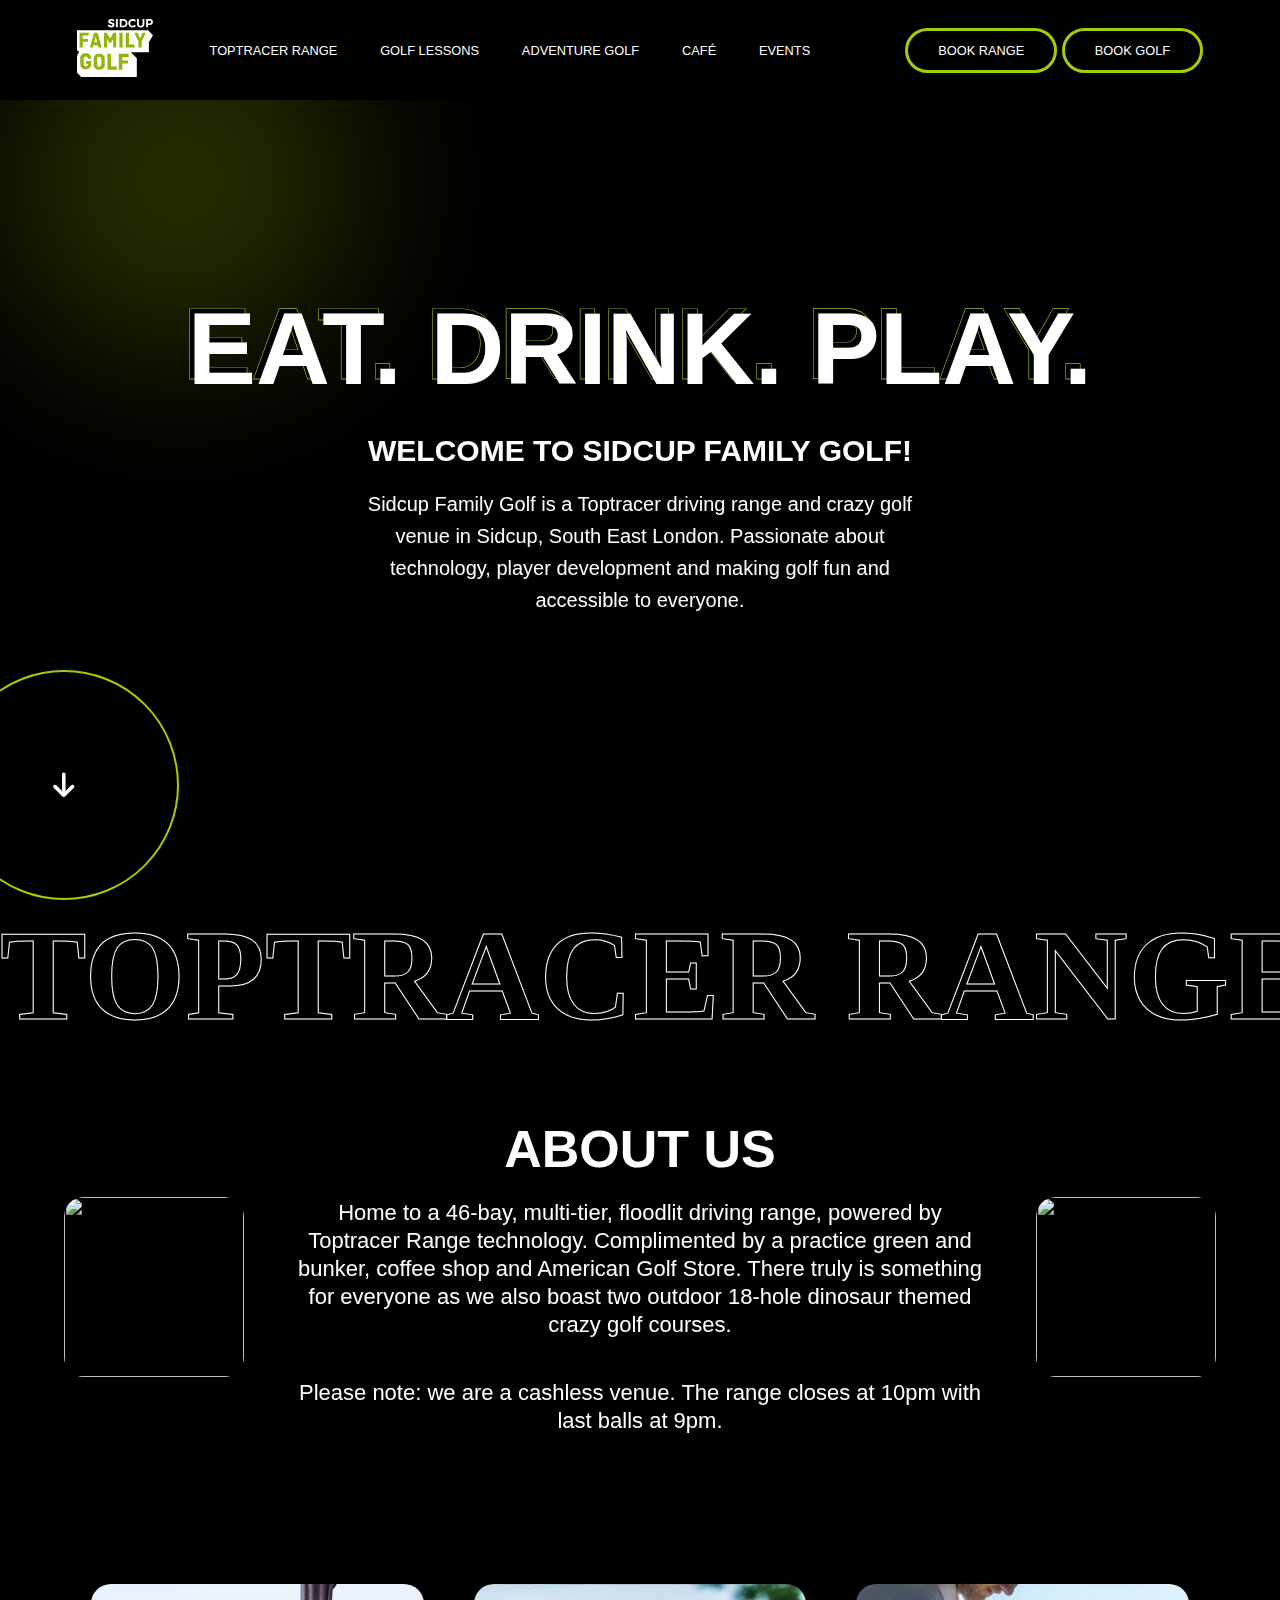
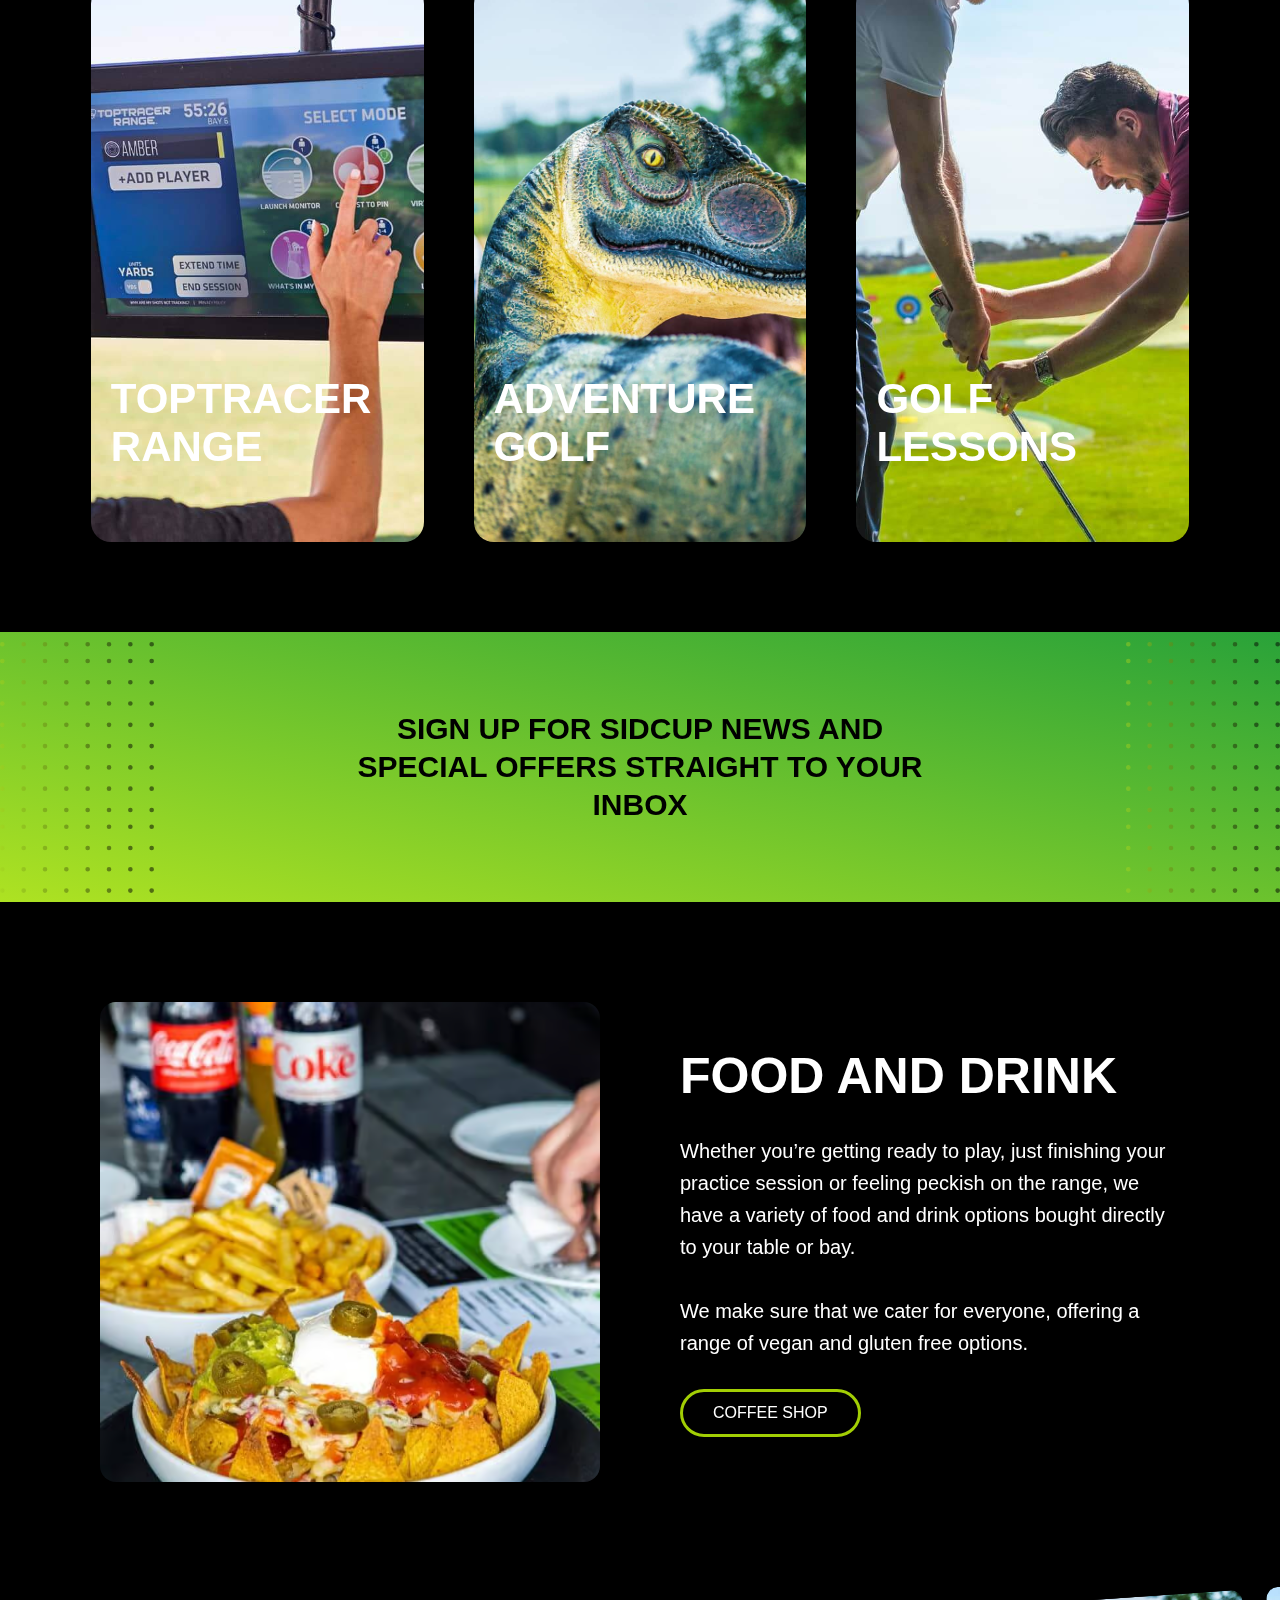
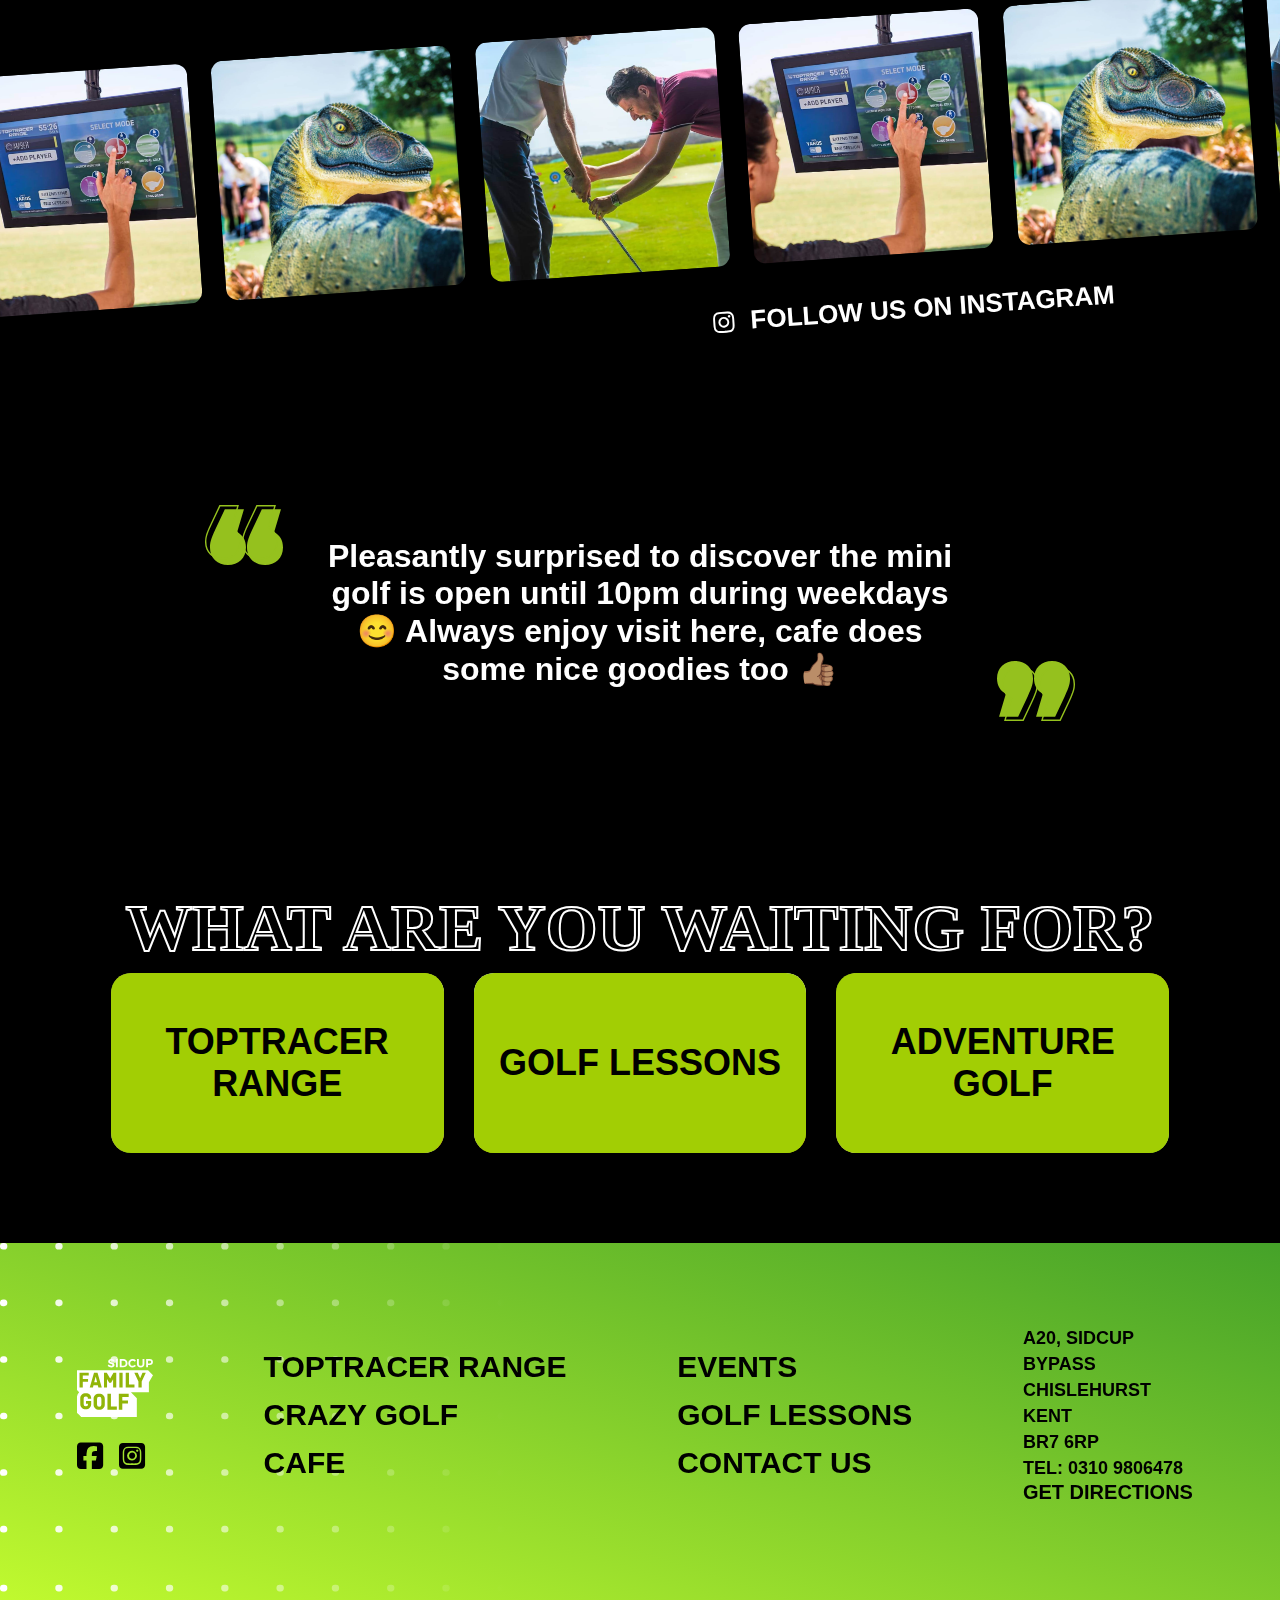
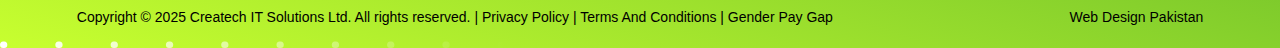
==== index.html @ 637831a2 "index name change" ====
<!DOCTYPE html>
<html lang="en">
<head>
    <meta charset="UTF-8">
    <meta name="viewport" content="width=device-width, initial-scale=1.0">
    <title>Sidcup Family Golf</title>
    <link rel="stylesheet" href="SidcupFamilyGolf.css">
    <link rel="stylesheet" href="https://cdnjs.cloudflare.com/ajax/libs/font-awesome/6.7.2/css/all.min.css" integrity="sha512-Evv84Mr4kqVGRNSgIGL/F/aIDqQb7xQ2vcrdIwxfjThSH8CSR7PBEakCr51Ck+w+/U6swU2Im1vVX0SVk9ABhg==" crossorigin="anonymous" referrerpolicy="no-referrer" />
    <link rel="stylesheet" href="media.css">
</head>
<body>
    <div id="nav">
        <a href="">
            <img src="./Images/logo-white.svg" alt="logo-white">
        </a>
        <div class="nav-links">
            <a href="">toptracer Range</a>
            <a href="">Golf Lessons</a>
            <a href="">Adventure Golf</a>
            <a href="">café</a>
            <a href="">Events</a>
        </div>
        <div class="nav-buttons">
            <button>Book Range</button>
            <button>Book Golf</button>
        </div>
    </div>
    <div id="cursor"></div>
    <div id="cursor-blur"></div>
    <video autoplay muted loop src="./Images/SFG-Website-Header-Video-0823.mp4"></video>
    <div id="main">
        <div id="page1" class="container--width">
            <h1>Eat. Drink. Play.</h1>
            <h2>Welcome to Sidcup Family Golf!</h2>
            <p>Sidcup Family Golf is a Toptracer driving range and crazy golf venue in Sidcup, South East London. Passionate about technology, player development and making golf fun and accessible to everyone.</p>
            <div class="downward-arrow">
                <i class="fa-solid fa-arrow-down"></i>
            </div>
        </div>
        <div id="page2">
            <div id="scroller">
                <div id="scroller-in">
                    <h4>toptracer range</h4>
                    <h4>golf Lessons</h4>
                    <h4>Adventure club</h4>
                    <h4>cafe</h4>
                    <h4>Events</h4>
                </div>
                <div id="scroller-in">
                    <h4>toptracer range</h4>
                    <h4>golf Lessons</h4>
                    <h4>Adventure club</h4>
                    <h4>cafe</h4>
                    <h4>Events</h4>
                </div>
            </div>
            <div id="about-us">
                <img src="https://eiwgew27fhz.exactdn.com/wp-content/uploads/2023/02/home-about-1-300x200.jpg?strip=all&lossy=1&sharp=1&ssl=1" alt="">
                <div id="about-us-in">
                    <h3>About Us</h3>
                    <p>Home to a 46-bay, multi-tier, floodlit driving range, powered by Toptracer Range technology. Complimented by a practice green and bunker, coffee shop and American Golf Store. There truly is something for everyone as we also boast two outdoor 18-hole dinosaur themed crazy golf courses.
                </p>
                <div id="note">
                    <p>Please note: we are a cashless venue. The range closes at 10pm with last balls at 9pm.</p>
                </div>
                    </div>
                        <img src="https://eiwgew27fhz.exactdn.com/wp-content/uploads/2023/02/home-about-2-300x200.jpg?strip=all&lossy=1&sharp=1&ssl=1" alt="">
            </div>
            <div id="cards-container">
                <div id="cards" class="card1">
                    <h3 class="cards-h3">toptracer range</h3>
                    <div class="overlay">
                        <a href="">
                            <i class="fa-solid fa-arrow-right"></i>
                        </a>
                        <h3>toptracer Range</h3>
                        <p>Our range delivers the same ball-tracking technology that traces the shots of the game's best playes on TV.</p>
                        <p>Toptracer Range technology offers a fun, engaging, tech-driven experience that appeals to seasoned players, range rival, freinds, family members, and even first-time flogers.</p>
                    </div>
                </div>
                <div id="cards" class="card2">
                    <h5 class="cards-h5">mr mullingan's</h5>
                    <h3 class="cards-h3">Adventure Golf</h3>
                    <div class="overlay">
                        <a href="">
                            <i class="fa-solid fa-arrow-right"></i>
                        </a>
                        <h3>Adventure Golf</h3>
                        <p>Adventure awaits you!</p>
                        <p>Become a Jurassic explorer as you delve into the land of the dinosaurs! Putt your way through prehistoric landscape, cascading waterfalls and meet some dinosaur friends along the way.</p>
                    </div>
                </div>
                <div id="cards" class="card3">
                    <h3 class="cards-h3">Golf Lessons</h3>
                    <div class="overlay">
                        <a href="">
                            <i class="fa-solid fa-arrow-right"></i>
                        </a>
                        <h3>Golf Lessons</h3>
                        <p>Passionate about player development, whether you are new to the game or an aspiring pro, we offer both group and individual lessons tailored to you with the sole focus of helping you reach your goals.</p>
                    </div>
                </div>
            </div>
            <div id="green-div">
                <img src="./Images/dots-side.svg" alt="">
                <h3>sign up for sidcup news and special offers straight to your inbox</h3>
                <img src="./Images/dots-side.svg" alt="">
            </div>
        </div>
        <div id="page3">
            <div id="food-and-drink">
                <img src="./Images/Food and Drink.avif" alt="">
                <div id="right">
                    <h1>food and Drink</h1>
                    <p>Whether you’re getting ready to play, just finishing your practice session or feeling peckish on the range, we have a variety of food and drink options bought directly to your table or bay.
                        <br>
                        <br>
                    We make sure that we cater for everyone, offering a range of vegan and gluten free options.</p>
                    <button>coffee shop</button>
                    </div>
            </div>
            <div id="instagram-links">
                    <div id="instagram-scroller">
                        <a href="https://www.instagram.com" target="_blank">
                            <img src="./Images/card 1.jpg" alt="">
                            <img src="./Images/card 2.jpg" alt="">
                            <img src="./Images/card 3.jpg" alt="">
                            <img src="./Images/card 1.jpg" alt="">
                            <img src="./Images/card 2.jpg" alt="">
                            <img src="./Images/card 3.jpg" alt="">
                            <img src="./Images/card 1.jpg" alt="">
                        </a>
                    </div>
                    <div id="instagram-scroller">
                        <a href="https://www.instagram.com" target="_blank">
                            <img src="https://eiwgew27fhz.exactdn.com/wp-content/uploads/sb-instagram-feed-images/442560574_959754042122832_495329382656501152_nlow.jpg?strip=all&lossy=1&sharp=1&w=1920&ssl=1" alt="">
                            <img src="./Images/card 2.jpg" alt="">
                            <img src="./Images/card 3.jpg" alt="">
                            <img src="./Images/card 1.jpg" alt="">
                            <img src="./Images/card 2.jpg" alt="">
                            <img src="./Images/card 3.jpg" alt="">
                            <img src="./Images/card 1.jpg" alt="">
                        </a>
                    </div>
                <a id="instagram-icon" href="https://www.instagram.com" target="_blank">
                    <i class="fa-brands fa-instagram"></i>
                    <p>follow us on instagram</p>
                </a>
            </div>
            <div id="testimonials">
                <img id="colon1" src="./Images/quote-left.svg" alt="">
                <p>Pleasantly surprised to discover the mini golf is open until 10pm during weekdays 😊 Always enjoy visit here, cafe does some nice goodies too 👍🏽</p>
                <img id="colon2" src="./Images/quote-right.svg" alt="">
            </div>
        </div>
        <div id="page4">
            <h1>What are you waiting for?</h1>
                <div class="elem">
                    <h2>toptracer Range</h2>
                    <img src="./Images/Page 4 Img 1.avif" alt="">
                </div>
                
                <div class="elem">
                    <h2>Golf Lessons</h2>
                    <img src="./Images/card 3.jpg" alt="">
                </div>

                
                <div class="elem">
                    <h2>Adventure Golf</h2>
                    <img src="./Images/Page 4 Img 3.avif" alt="">
                </div>
        </div>
        <footer>
            <div id="page5">
                <img class="footer-image-dots" src="./Images/footer-image.svg" alt="dots-side">
                <div class="main-content">
                    <div class="left-side">
                        <a href="SidcupFamilyGolf.html">
                            <img src="./Images/logo-white.svg" alt="Logo">
                    </a>
                    <div class="left-side-icons">
                        <a href="https://www.facebook.com" target="_blank">
                            <i class="fa-brands fa-square-facebook"></i>
                        </a>
                        <a href="https://www.instagram.com" target="_blank">
                            <i class="fa-brands fa-square-instagram"></i>
                        </a>
                    </div>
                </div>
                <div class="middle">
                    <a href="">toptracer range</a>
                    <a href="">crazy golf</a>
                    <a href="">cafe</a>
                </div>
                <div class="middle">
                    <a href="">Events</a>
                    <a href="">golf lessons</a>
                    <a href="">contact us</a>
                </div>
                <div class="right-side">
                    <p>A20, Sidcup Bypass <br>
                        Chislehurst <br>
                        Kent <br>
                        BR7 6RP <br>
                        
                        Tel: <span>0310 9806478</span></p>
                        <a href="https://goo.gl/maps/vp1uc8UaWRfrbrca9">Get Directions</a>
                    </div>
                </div>
                <div class="copyright-section">
                    <p>Copyright © 2025 Createch IT Solutions Ltd. All rights reserved. |
                        <a href="">Privacy Policy</a> | 
                        <a href="">Terms And Conditions</a> |
                        <a href="">Gender Pay Gap</a>
                        </p>
                        <a href="">Web Design Pakistan</a>
                </div>
            </div>
        </footer>
    </div>


    <script src="https://cdnjs.cloudflare.com/ajax/libs/gsap/3.12.5/gsap.min.js" integrity="sha512-7eHRwcbYkK4d9g/6tD/mhkf++eoTHwpNM9woBxtPUBWm67zeAfFC+HrdoE2GanKeocly/VxeLvIqwvCdk7qScg==" crossorigin="anonymous" referrerpolicy="no-referrer"></script>
    <script src="https://cdnjs.cloudflare.com/ajax/libs/gsap/3.12.5/ScrollTrigger.min.js" integrity="sha512-onMTRKJBKz8M1TnqqDuGBlowlH0ohFzMXYRNebz+yOcc5TQr/zAKsthzhuv0hiyUKEiQEQXEynnXCvNTOk50dg==" crossorigin="anonymous" referrerpolicy="no-referrer"></script>
    <script src="script.js"></script>
</body>
</html>
---- SidcupFamilyGolf.css ----
* {
    margin: 0;
    padding: 0;
    box-sizing: border-box;
    font-family: "Montserrat", sans-serif;
    color: white;
}
*::selection{
    background-color: white;
    color: #a2ce04;
}
body::-webkit-scrollbar{
    display: block;
    width: 10px;
    background-color: black;
    color: white;
}
body::-webkit-scrollbar-thumb{
    background-color: #a2ce04;
    border-radius: 50px;
}
html,
body {
    height: 100%;
    width: 100%;
}

#cursor {
    height: 24px;
    width: 24px;
    background-color: #a2ce04;
    border-radius: 50%;
    position: fixed;
    z-index: 10;
    pointer-events: none;
    transition: transform 0.3s ease, background-color 0.3s ease, border 0.3s ease;
    will-change: transform;
}

#cursor-blur {
    height: 360px;
    width: 360px;
    background-color: #95be003d;
    border-radius: 50%;
    position: fixed;
    z-index: 1;
    filter: blur(80px);
}

#nav {
    height: auto;
    min-height: 100px;
    width: 100%;
    display: flex;
    align-items: center;
    padding: 2vw 6%;
    justify-content: space-between;
    position: fixed;
    z-index: 11;
}
#nav img {
    height: 4.5vw;
}
.nav-links a {
    gap: 20px;
    text-decoration: none;
    font-weight: 500;
    text-transform: uppercase;
    font-size: 1vw;
    padding-right: 3vw;
}
.nav-buttons button {
    padding: 12px 30px;
    background-color: black;
    text-transform: uppercase;
    color: white;
    border-radius: 50px;
    border: 3px solid #a2ce04;
    font-size: 1vw;
    font-weight: 500;
    cursor: pointer;
    position: relative;
    overflow: hidden;
    z-index: 1;
}
.nav-buttons button::after{
    content: "";
    z-index: -1;
    width: 100%;
    height: 100%;
    bottom: -110%;
    border-radius: 100%;
    display: flex;
    align-items: center;
    justify-content: center;
    left: 0;
    background-color: #a2ce04;
    position: absolute;
    transition: all ease 0.6s;
}
.nav-buttons button:hover::after{
    bottom: 0;
    border-radius: 0;
    background-color: #a2ce04;
}
.nav-buttons button:hover{
    color: black;
}
.nav-buttons button::before{
    content: "";
    z-index: -2;
    width: 100%;
    height: 100%;
    bottom: -110%;
    border-radius: 100%;
    display: flex;
    align-items: center;
    justify-content: center;
    left: 0;
    background-color: #239700;
    position: absolute;
    transition: all ease 0.3s;
}
.nav-buttons button:hover::before{
    bottom: 0;
    border-radius: 0;
    background-color: #239700;
}
.nav-buttons button:hover{
    color: black;
}
video {
    height: 100%;
    width: 100%;
    object-fit: cover;
    position: fixed;
    z-index: -1;
}

#main {
    background-color: rgba(0, 0, 0, 0.66);
    position: relative;
    overflow: hidden;
}

#page1 {
    height: 100vh;
    width: 100%;
    display: flex;
    align-items: center;
    justify-content: center;
    flex-direction: column;
    text-align: center;
    z-index: 2;
    position: relative;
}
#page1 .downward-arrow{
    width: 230px;
    height: 230px;
    border: 2px solid #a2ce04;
    border-radius: 50%;
    color: red;
    position: absolute;
    left: -4%;
    bottom: 0;
    display: flex;
    align-items: center;
    justify-content: center;
    transition: all ease 0.5s;
    cursor: pointer;
}
#page1 .downward-arrow i{
    font-size: 28px;
}
#page1 .downward-arrow:hover{
    background-color: #a2ce04;
    transform: scale(0.3);
}
#page1 h1 {
    font-size: 8vw;
    /* width: 100%; */
    text-transform: uppercase;
    font-weight: 900;
    line-height: 130px;
    position: relative;
    z-index: 2;
}

#page1 h1::before {
    content: "Eat. Drink. Play.";
    position: absolute;
    color: black;
    top: -5px;
    left: -5px;
    z-index: -1;
    -webkit-text-stroke: .4px #c8ff2f;
}

#page1 h2 {
    font-size: 30px;
    padding: 20px 0px;
    text-transform: uppercase;
    font-weight: 800;
    z-index: 2;
}

#page1 p {
    font-size: 20px;
    width: 45%;
    z-index: 2;
    line-height: 32px;
}

#page2 {
    min-height: 100vh;
    width: 100%;
    position: relative;
    z-index: 2;
}

#page2 #scroller {
    /* background-color: red; */
    white-space: nowrap;
    overflow-x: auto;
    overflow-y: hidden;
    position: relative;
    z-index: 10;
}

#scroller::-webkit-scrollbar {
    display: none;
}

#scroller-in {
    display: inline-block;
    white-space: nowrap;
    animation-name: scroll;
    animation-duration: 30s;
    animation-timing-function: linear;
    animation-iteration-count: infinite;
}

#scroller h4 {
    display: inline-block;
    font-family: poppins;
    font-size: 130px;
    text-transform: uppercase;
    color: black;
    font-weight: 900;
    -webkit-text-stroke: 1px #ffffff;
    margin-right: 28px;
    transition: all ease 0.6s;
}

#scroller h4:hover {
    color: #a2ce04;
    -webkit-text-stroke: 1px #a2ce04;

}

@keyframes scroll {
    from {
        transform: translateX(0);
    }

    to {
        transform: translateX(-100%);
    }
}

#about-us {
    height: 46vh;
    margin-top: 30px;
    width: 100%;
    /* background-color: rgb(131, 0, 0); */
    display: flex;
    align-items: center;
    justify-content: space-around;
    padding: 0 40px;
}

#about-us img {
    width: 180px;
    height: 180px;
    object-fit: cover;
    border-radius: 20px;
}

#about-us-in {
    text-align: center;
    width: 58%;
}

#about-us-in h3 {
    text-transform: uppercase;
    font-size: 52px;
    font-weight: 900;
}

#about-us-in p {
    font-size: 22px;
    line-height: 28px;
    padding: 20px 0;
}

#cards-container {
    height: 82vh;
    width: 100%;
    /* background-color: red; */
    display: flex;
    align-items: center;
    justify-content: center;
    padding: 20px 0;
    gap: 50px;
    cursor: pointer;
}

#cards-container #cards {
    z-index: 10;
    height: 80%;
    width: 26%;
    /* background-color: blue; */
    border-radius: 20px;
    object-fit: cover;
    background-size: cover;
    background-position: center;
    overflow: hidden;
    position: relative;
    transition: all ease 0.4s;
}

#cards h3 {
    font-size: 30px;
    font-weight: 900;
}

.card1 {
    background-image: url(./Images/card\ 1.jpg);
}

.card2 {
    background-image: url(./Images/card\ 2.jpg);
}

.card3 {
    background-image: url(./Images/card\ 3.jpg);
}

.overlay {
    background-color: #a2ce04;
    height: 100%;
    width: 100%;
    padding: 150px 36px 0;
    opacity: 0;
    transition: all ease 0.5s;
    z-index: 12;
}
.overlay a{
    text-decoration: none;
    width: 140px;
    height: 140px;
    position: absolute;
    top: -5%;
    right: -5%;
    display: flex;
    align-items: center;
    justify-content: center;
    background-color: #aee222;
    border-radius: 50%;
    border: 2px solid black;
    transition: all ease 0.4s;
}
.overlay i{
    font-size: 40px;
    color: black;
    transition: all ease 0.4s;
}
.overlay a:hover{
    background-color: white;
}
.overlay a:hover i{
    color: #aee222;
}
.overlay h3 {
    color: black;
    text-transform: uppercase;
    padding-bottom: 20px;
    font-size: 42px !important;
}

.overlay p {
    color: black;
    font-size: 18px;
    padding-bottom: 20px;
    line-height: 28px;
}

#cards:hover .overlay {
    opacity: 1;
}

.cards-h3 {
    position: absolute;
    left: 20px;
    top: 70%;
    text-transform: uppercase;
    font-size: 42px !important;
}

.cards-h5 {
    position: absolute;
    text-transform: uppercase;
    top: 64%;
    font-size: 24px;
    font-weight: 900;
    left: 20px;
}

#cards:hover .cards-h3,
.cards-h5 {
    opacity: 0;
}

#cards:hover {
    transform: rotate3d(-1, 1, 0, 20deg);
}

#green-div {
    height: 30vh;
    display: flex;
    align-items: center;
    justify-content: space-between;
    background: linear-gradient(to left bottom, #29a239, #aee222);
}

#green-div h3 {
    text-align: center;
    width: 45%;
    text-transform: uppercase;
    font-size: 30px;
    line-height: 38px;
    font-weight: 800;
    color: black;
}

#green-div img {
    height: 100%;
    object-fit: cover;
    width: 12%;
    opacity: 50%;
}

#page3 {
    min-height: 100vh;
    width: 100%;
    /* background-color: black; */
    position: relative;
    z-index: 2;
}

#food-and-drink {
    padding: 100px;
    width: 100%;
    display: flex;
    align-items: center;
    gap: 80px;
}

#food-and-drink img {
    height: 480px;
    width: 50%;
    object-fit: cover;
    border-radius: 16px;
}

#food-and-drink #right {
    width: 50%;
}

#right h1 {
    text-transform: uppercase;
    font-size: 50px;
    font-weight: 900;
}

#right p {
    font-size: 20px;
    line-height: 32px;
    margin: 30px 0;
}

#right button {
    padding: 12px 30px;
    background-color: black;
    text-transform: uppercase;
    color: white;
    border-radius: 50px;
    border: 3px solid #a2ce04;
    font-size: 16px;
    font-weight: 500;
    cursor: pointer;
    position: relative;
    overflow: hidden;
    z-index: 1;
}
#right button::after{
    content: "";
    z-index: -1;
    width: 100%;
    height: 100%;
    bottom: -110%;
    border-radius: 100%;
    display: flex;
    align-items: center;
    justify-content: center;
    left: 0;
    background-color: #a2ce04;
    position: absolute;
    transition: all ease 0.6s;
}
#right button:hover::after{
    bottom: 0;
    border-radius: 0;
    background-color: #a2ce04;
}
#right button:hover{
    color: black;
}
#right button::before{
    content: "";
    z-index: -2;
    width: 100%;
    height: 100%;
    bottom: -110%;
    border-radius: 100%;
    display: flex;
    align-items: center;
    justify-content: center;
    left: 0;
    background-color: #239700;
    position: absolute;
    transition: all ease 0.3s;
}
#right button:hover::before{
    bottom: 0;
    border-radius: 0;
    background-color: #239700;
}
#right button:hover{
    color: black;
}

#instagram-links {
    /* background-color: red; */
    white-space: nowrap;
    overflow-x: auto;
    overflow-y: hidden;
    position: relative;
    z-index: 10;
    rotate: -4deg;
    width: 110%;
    overflow: hidden;
    left: -5%;
    margin-top: 50px;
}

#instagram-scroller {
    display: inline-block;
    white-space: nowrap;
    animation-name: scroll;
    animation-duration: 30s;
    animation-timing-function: linear;
    animation-iteration-count: infinite;
}

#instagram-scroller img {
    margin-left: 20px;
    height: 240px;
    width: 240px;
    object-fit: cover;
    border-radius: 12px;
    overflow: hidden;
}

@keyframes scroll {
    from {
        transform: translateX(0);
    }

    to {
        transform: translateX(-100%);
    }
}

#instagram-scroller a {
    text-decoration: none;
}

#instagram-icon {
    display: flex;
    align-items: center;
    margin: 4vh 0 0 60vw;
    cursor: pointer;
    z-index: 100;
    text-decoration: none;
}

#instagram-icon i {
    font-size: 24px;
    text-transform: uppercase;
}

#instagram-icon p {
    padding-left: 16px;
    text-transform: uppercase;
    font-size: 26px;
    font-weight: 900;
}

#testimonials {
    height: 60vh;
    width: 100%;
    display: flex;
    align-items: center;
    justify-content: center;
    position: relative;
}

#testimonials p {
    font-size: 32px;
    font-weight: 800;
    text-align: center;
    width: 50%;
}

#testimonials img {
    position: absolute;
    height: 60px;
}

#page3 #colon1 {
    left: 16%;
    top: 30%;
}

#page3 #colon2 {
    right: 16%;
    bottom: 30%;
}

#page4{
    height: 40vh;
    width: 100%;
    /* background-color: red; */
    display: flex;
    align-items: center;
    justify-content: center;
    gap: 30px;
    position: relative;
    z-index: 2;
}
#page4 .elem{
    height: 50%;
    width: 26%;
    overflow: hidden;
    border-radius: 20px;
    position: relative;
}
.elem h2{
    width: 100%;
    height: 100%;
    background-color: #a2ce04;
    display: flex;
    align-items: center;
    text-align: center;
    justify-content: center;
    text-transform: uppercase;
    font-size: 36px;
    position: absolute;
    font-weight: 900;
    color: black;
    transition: all ease 0.4s;
    z-index: 10;
}
.elem img{
    width: 100%;
    height: 100%;
    object-fit: cover;
    transition: all ease 0.4s;
    scale: 1.1;
}
.elem:hover h2{
    color: white;
    background-color: transparent;
}
.elem:hover img{
    scale: 1;
}
#page4 h1{
    position: absolute;
    font-size: 5.2vw;
    top: 2%;
    font-weight: 900;
    text-transform: uppercase;
    color: transparent;
    font-family: poppins;
    text-align: center;
    -webkit-text-stroke: 2px #ffffff;
}
#page5{
    height: 45vh;
    background: linear-gradient(to left bottom, #45a229, #c8ff2f);
    display: flex;
    flex-direction: column;
    align-items: center;
    padding: 0 6%;
    position: relative;
}

.main-content{
    width: 100%;
    height: 100%;
    display: flex;
    align-items: center;
    justify-content: space-between;
    z-index: 1;
}
.left-side img{
    height: 4.5vw;
}
.left-side-icons{
    margin-top: 20px;
    display: flex;
    gap: 16px;
}
.left-side-icons a{
    text-decoration: none;
}
.left-side-icons i{
    transition: all ease 0.4s;
    color: black;
    font-size: 30px;
}
.left-side-icons i:hover{
    color: white;
}
.middle a{
    text-decoration: none;
    text-transform: uppercase;
    font-size: 30px;
    display: flex;
    flex-direction: column;
    width: fit-content;
    font-weight: 900;
    color: black;
    cursor: pointer;
    transition: all ease 0.4s;
    line-height: 48px;
}
.middle a:hover{
    color: white;
}
.right-side{
    width: 16%;
}
.right-side p{
    color: black;
    font-size: 18px;
    font-weight: 600;
    text-transform: uppercase;
    line-height: 26px;
}
.right-side p span{
    color: black;
    transition: all ease 0.4s;
    cursor: pointer;
}
.right-side p span:hover{
    color: white;
}
.right-side a{
    text-decoration: none;
    text-transform: uppercase;
    font-size: 20px;
    font-weight: 900;
    color: black;
    z-index: 1000;
    transition: all ease 0.4s;
}
.right-side a:hover{
    color: white;
}
.copyright-section{
    display: flex;
    justify-content: space-between;
    width: 100%;
    margin: 2% 0;
    position: relative;
    z-index: 1;
}
.copyright-section p{
    color: black;
    font-size: 14px;
    font-weight: 500;
}
.copyright-section a{
    color: black;
    text-decoration: none;
    cursor: pointer;
    transition: all ease 0.4s;
    font-size: 14px;
    font-weight: 500;
}
.copyright-section a:hover{
    color: white;
}
#page5 .footer-image-dots{
    position: absolute;
    height: 100%;
    left: 0;
}
---- media.css ----
@media (max-width: 1440px) { 
    
}
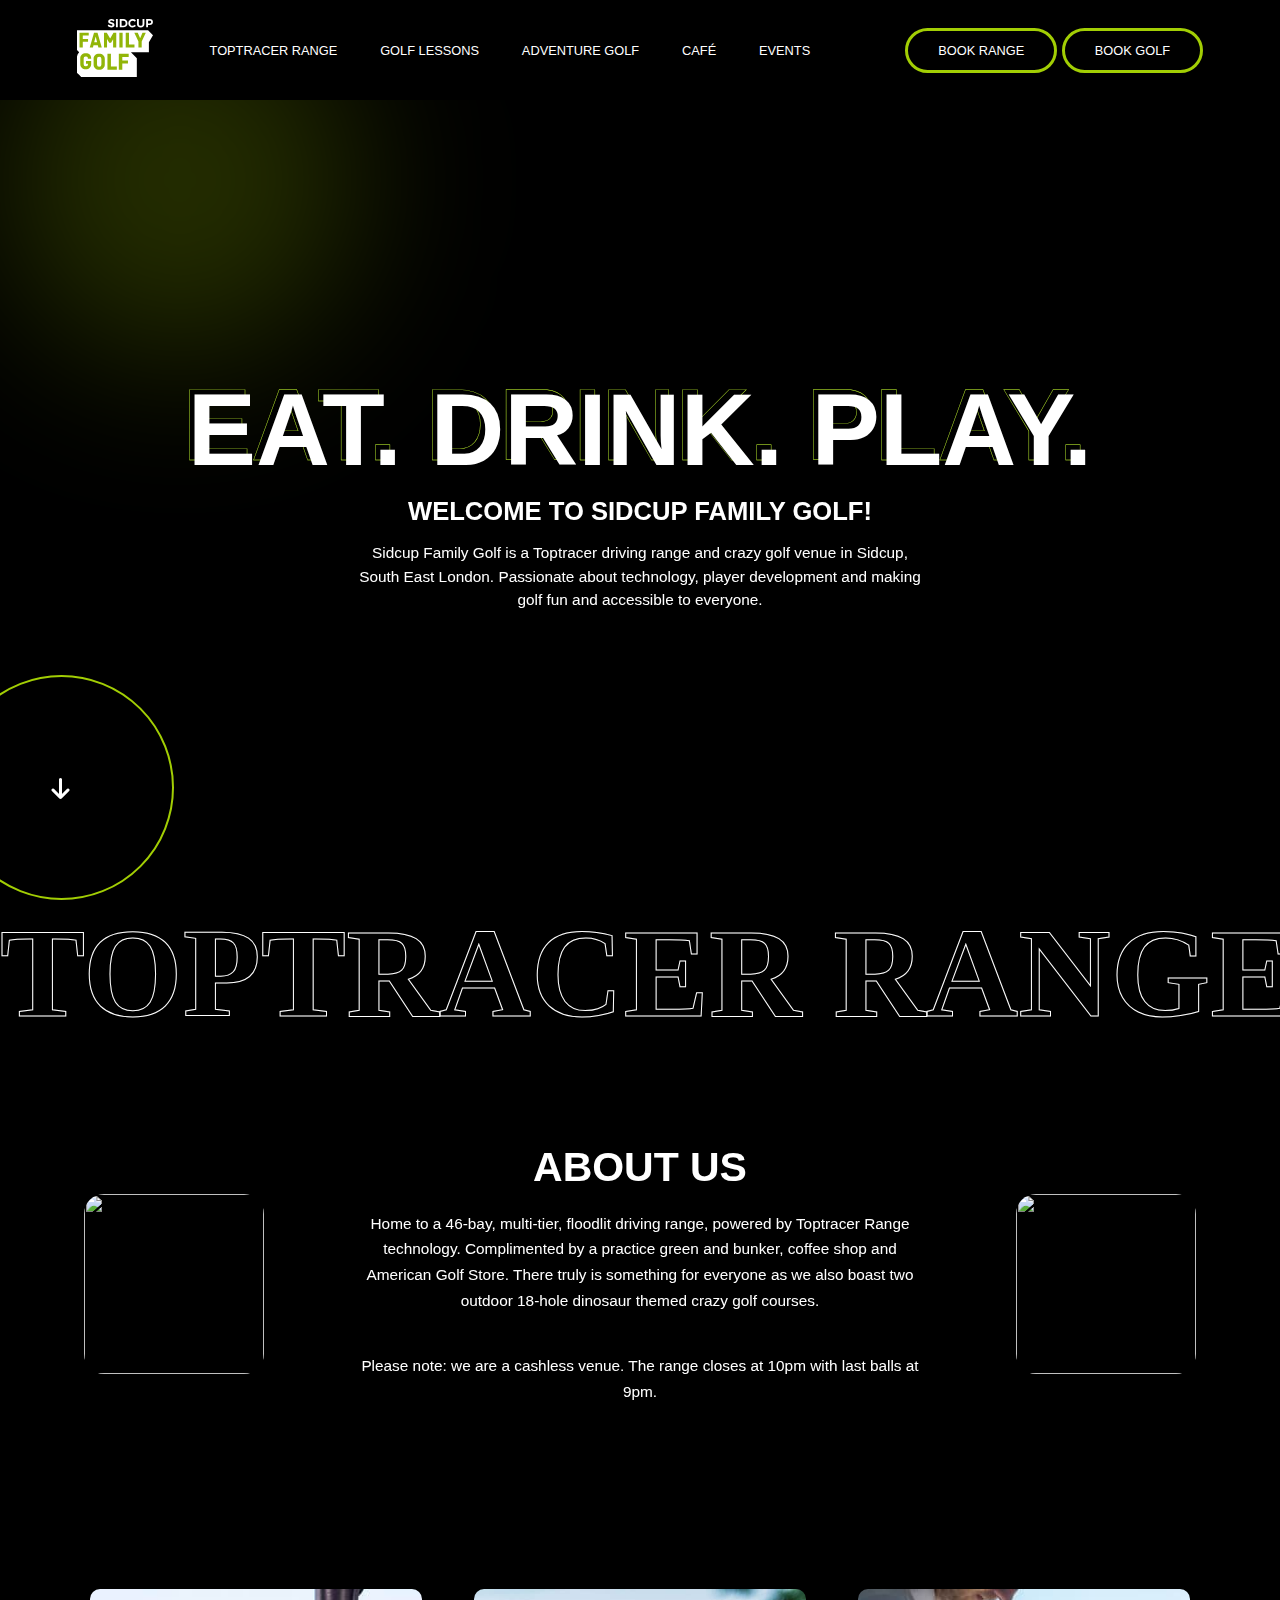
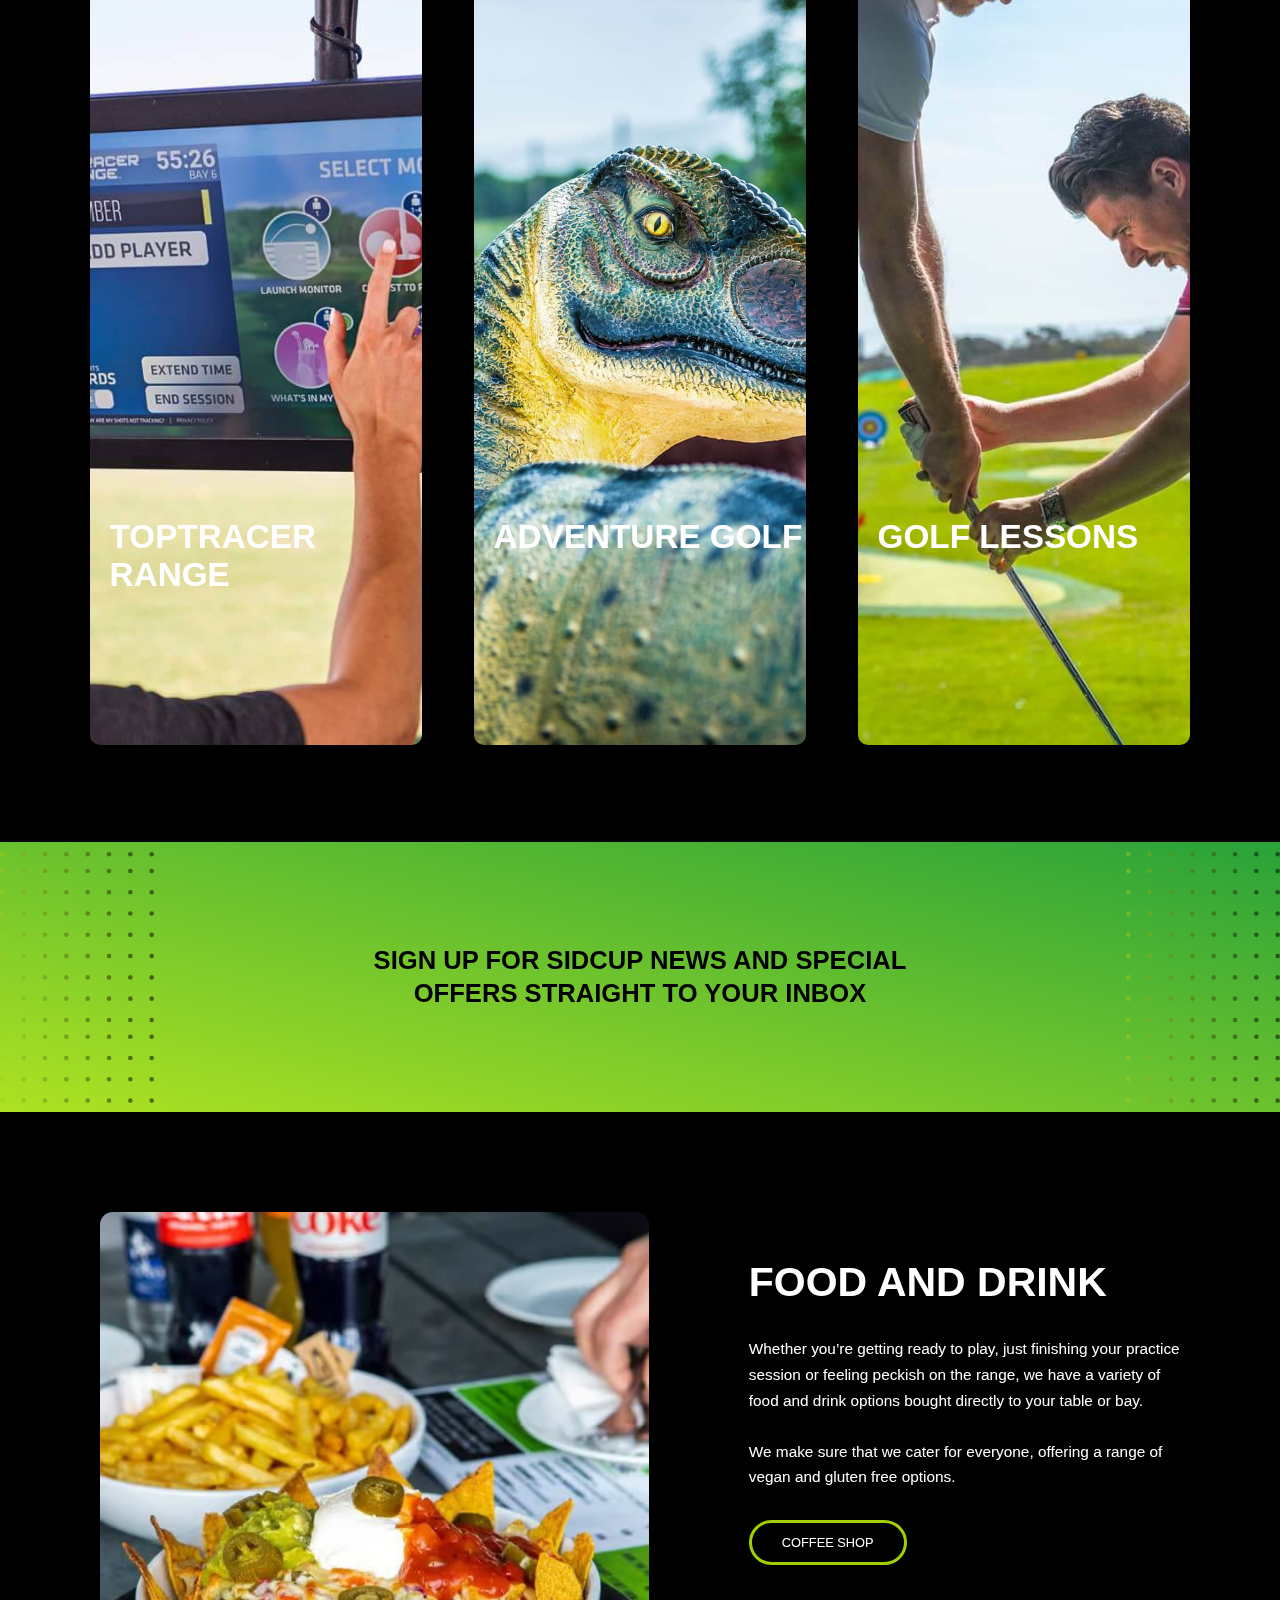
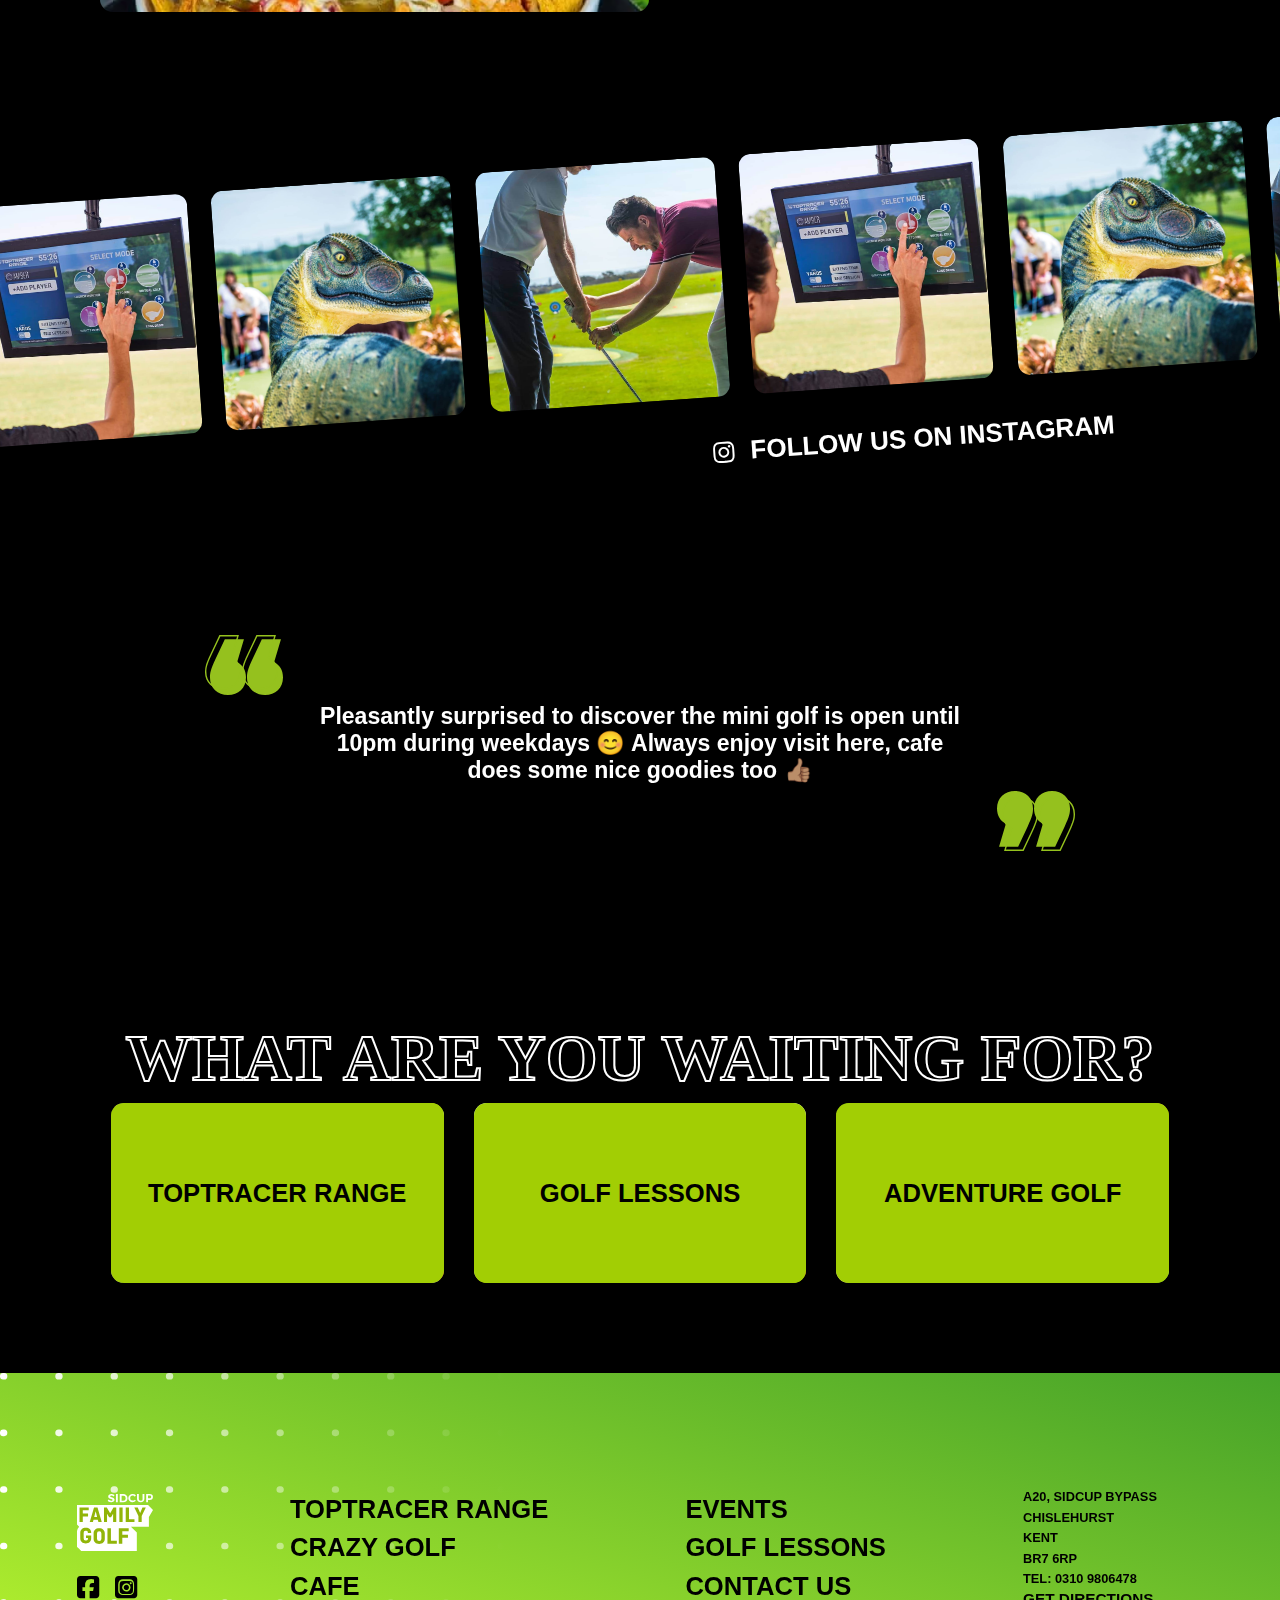
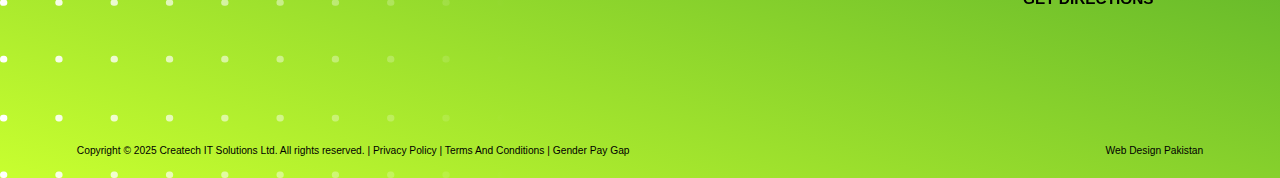
==== commit 73c647d6: "Mobile Device Done" ====
--- a/index.html
+++ b/index.html
@@ -29,7 +29,7 @@
     <div id="cursor-blur"></div>
     <video autoplay muted loop src="./Images/SFG-Website-Header-Video-0823.mp4"></video>
     <div id="main">
-        <div id="page1" class="container--width">
+        <div id="page1">
             <h1>Eat. Drink. Play.</h1>
             <h2>Welcome to Sidcup Family Golf!</h2>
             <p>Sidcup Family Golf is a Toptracer driving range and crazy golf venue in Sidcup, South East London. Passionate about technology, player development and making golf fun and accessible to everyone.</p>
--- a/SidcupFamilyGolf.css
+++ b/SidcupFamilyGolf.css
@@ -49,7 +49,7 @@
 
 #nav {
     height: auto;
-    min-height: 100px;
+    min-height: 10vh;
     width: 100%;
     display: flex;
     align-items: center;
@@ -146,6 +146,7 @@
 #page1 {
     height: 100vh;
     width: 100%;
+    padding-top: 10vh;
     display: flex;
     align-items: center;
     justify-content: center;
@@ -155,11 +156,11 @@
     position: relative;
 }
 #page1 .downward-arrow{
-    width: 230px;
-    height: 230px;
+    width: 25vh;
+    height: 25vh;
     border: 2px solid #a2ce04;
     border-radius: 50%;
-    color: red;
+    /* color: red; */
     position: absolute;
     left: -4%;
     bottom: 0;
@@ -170,7 +171,7 @@
     cursor: pointer;
 }
 #page1 .downward-arrow i{
-    font-size: 28px;
+    font-size: 24px;
 }
 #page1 .downward-arrow:hover{
     background-color: #a2ce04;
@@ -178,14 +179,13 @@
 }
 #page1 h1 {
     font-size: 8vw;
+    line-height: 8vw;
     /* width: 100%; */
     text-transform: uppercase;
     font-weight: 900;
-    line-height: 130px;
     position: relative;
     z-index: 2;
 }
-
 #page1 h1::before {
     content: "Eat. Drink. Play.";
     position: absolute;
@@ -195,20 +195,18 @@
     z-index: -1;
     -webkit-text-stroke: .4px #c8ff2f;
 }
-
 #page1 h2 {
-    font-size: 30px;
-    padding: 20px 0px;
+    font-size: 2vw;
+    padding: 1.2vw 0vw;
     text-transform: uppercase;
     font-weight: 800;
     z-index: 2;
 }
-
 #page1 p {
-    font-size: 20px;
+    font-size: 1.2vw;
+    line-height: 1.8vw;
     width: 45%;
     z-index: 2;
-    line-height: 32px;
 }
 
 #page2 {
@@ -217,7 +215,6 @@
     position: relative;
     z-index: 2;
 }
-
 #page2 #scroller {
     /* background-color: red; */
     white-space: nowrap;
@@ -226,11 +223,9 @@
     position: relative;
     z-index: 10;
 }
-
 #scroller::-webkit-scrollbar {
     display: none;
 }
-
 #scroller-in {
     display: inline-block;
     white-space: nowrap;
@@ -239,11 +234,10 @@
     animation-timing-function: linear;
     animation-iteration-count: infinite;
 }
-
 #scroller h4 {
     display: inline-block;
     font-family: poppins;
-    font-size: 130px;
+    font-size: 10vw;
     text-transform: uppercase;
     color: black;
     font-weight: 900;
@@ -251,13 +245,11 @@
     margin-right: 28px;
     transition: all ease 0.6s;
 }
-
 #scroller h4:hover {
     color: #a2ce04;
     -webkit-text-stroke: 1px #a2ce04;
 
 }
-
 @keyframes scroll {
     from {
         transform: translateX(0);
@@ -267,9 +259,8 @@
         transform: translateX(-100%);
     }
 }
-
 #about-us {
-    height: 46vh;
+    min-height: 46vh;
     margin-top: 30px;
     width: 100%;
     /* background-color: rgb(131, 0, 0); */
@@ -278,28 +269,24 @@
     justify-content: space-around;
     padding: 0 40px;
 }
-
 #about-us img {
     width: 180px;
     height: 180px;
     object-fit: cover;
     border-radius: 20px;
 }
-
 #about-us-in {
     text-align: center;
-    width: 58%;
-}
-
+    width: 54%;
+}
 #about-us-in h3 {
     text-transform: uppercase;
-    font-size: 52px;
-    font-weight: 900;
-}
-
+    font-size: 3.2vw;
+    font-weight: 900;
+}
 #about-us-in p {
-    font-size: 22px;
-    line-height: 28px;
+    font-size: 1.2vw;
+    line-height: 2vw;
     padding: 20px 0;
 }
 
@@ -310,17 +297,16 @@
     display: flex;
     align-items: center;
     justify-content: center;
-    padding: 20px 0;
-    gap: 50px;
+    padding: 30px 0;
+    gap: 4vw;
     cursor: pointer;
 }
-
 #cards-container #cards {
     z-index: 10;
-    height: 80%;
+    height: 84%;
     width: 26%;
     /* background-color: blue; */
-    border-radius: 20px;
+    border-radius: 0.8vw;
     object-fit: cover;
     background-size: cover;
     background-position: center;
@@ -328,12 +314,6 @@
     position: relative;
     transition: all ease 0.4s;
 }
-
-#cards h3 {
-    font-size: 30px;
-    font-weight: 900;
-}
-
 .card1 {
     background-image: url(./Images/card\ 1.jpg);
 }
@@ -350,15 +330,16 @@
     background-color: #a2ce04;
     height: 100%;
     width: 100%;
-    padding: 150px 36px 0;
+    padding: 8vw 2.2vw 0vw;
+    position: relative;
     opacity: 0;
     transition: all ease 0.5s;
     z-index: 12;
 }
 .overlay a{
     text-decoration: none;
-    width: 140px;
-    height: 140px;
+    width: 8vw;
+    height: 8vw;
     position: absolute;
     top: -5%;
     right: -5%;
@@ -371,7 +352,7 @@
     transition: all ease 0.4s;
 }
 .overlay i{
-    font-size: 40px;
+    font-size: 2.4vw;
     color: black;
     transition: all ease 0.4s;
 }
@@ -384,43 +365,39 @@
 .overlay h3 {
     color: black;
     text-transform: uppercase;
+    padding-bottom: 1.4vw;
+    font-size: 2.6vw;
+    font-weight: 900;
+}
+.overlay p {
+    color: black;
+    font-size: 1.1vw;
+    line-height: 1.8vw;
     padding-bottom: 20px;
-    font-size: 42px !important;
-}
-
-.overlay p {
-    color: black;
-    font-size: 18px;
-    padding-bottom: 20px;
-    line-height: 28px;
-}
-
+}
 #cards:hover .overlay {
     opacity: 1;
 }
-
 .cards-h3 {
     position: absolute;
     left: 20px;
     top: 70%;
     text-transform: uppercase;
-    font-size: 42px !important;
-}
-
+    font-size: 2.6vw;
+    font-weight: 900;
+}
 .cards-h5 {
     position: absolute;
     text-transform: uppercase;
     top: 64%;
-    font-size: 24px;
+    font-size: 2.4vw;
     font-weight: 900;
     left: 20px;
 }
-
 #cards:hover .cards-h3,
 .cards-h5 {
     opacity: 0;
 }
-
 #cards:hover {
     transform: rotate3d(-1, 1, 0, 20deg);
 }
@@ -432,17 +409,15 @@
     justify-content: space-between;
     background: linear-gradient(to left bottom, #29a239, #aee222);
 }
-
 #green-div h3 {
     text-align: center;
     width: 45%;
     text-transform: uppercase;
-    font-size: 30px;
-    line-height: 38px;
+    font-size: 2vw;
+    line-height: 2.6vw;
     font-weight: 800;
     color: black;
 }
-
 #green-div img {
     height: 100%;
     object-fit: cover;
@@ -457,38 +432,32 @@
     position: relative;
     z-index: 2;
 }
-
 #food-and-drink {
     padding: 100px;
     width: 100%;
     display: flex;
     align-items: center;
-    gap: 80px;
-}
-
+    gap: 100px;
+}
 #food-and-drink img {
     height: 480px;
-    width: 50%;
+    width: 55%;
     object-fit: cover;
-    border-radius: 16px;
-}
-
+    border-radius: 1vw;
+}
 #food-and-drink #right {
-    width: 50%;
-}
-
+    width: 45%;
+}
 #right h1 {
     text-transform: uppercase;
-    font-size: 50px;
-    font-weight: 900;
-}
-
+    font-size: 3.2vw;
+    font-weight: 900;
+}
 #right p {
-    font-size: 20px;
-    line-height: 32px;
+    font-size: 1.2vw;
+    line-height: 2vw;
     margin: 30px 0;
 }
-
 #right button {
     padding: 12px 30px;
     background-color: black;
@@ -496,7 +465,7 @@
     color: white;
     border-radius: 50px;
     border: 3px solid #a2ce04;
-    font-size: 16px;
+    font-size: 1vw;
     font-weight: 500;
     cursor: pointer;
     position: relative;
@@ -563,7 +532,6 @@
     left: -5%;
     margin-top: 50px;
 }
-
 #instagram-scroller {
     display: inline-block;
     white-space: nowrap;
@@ -572,7 +540,6 @@
     animation-timing-function: linear;
     animation-iteration-count: infinite;
 }
-
 #instagram-scroller img {
     margin-left: 20px;
     height: 240px;
@@ -581,7 +548,6 @@
     border-radius: 12px;
     overflow: hidden;
 }
-
 @keyframes scroll {
     from {
         transform: translateX(0);
@@ -591,11 +557,9 @@
         transform: translateX(-100%);
     }
 }
-
 #instagram-scroller a {
     text-decoration: none;
 }
-
 #instagram-icon {
     display: flex;
     align-items: center;
@@ -604,12 +568,10 @@
     z-index: 100;
     text-decoration: none;
 }
-
 #instagram-icon i {
     font-size: 24px;
     text-transform: uppercase;
 }
-
 #instagram-icon p {
     padding-left: 16px;
     text-transform: uppercase;
@@ -625,24 +587,20 @@
     justify-content: center;
     position: relative;
 }
-
 #testimonials p {
-    font-size: 32px;
+    font-size: 1.8vw;
     font-weight: 800;
     text-align: center;
     width: 50%;
 }
-
 #testimonials img {
     position: absolute;
     height: 60px;
 }
-
 #page3 #colon1 {
     left: 16%;
     top: 30%;
 }
-
 #page3 #colon2 {
     right: 16%;
     bottom: 30%;
@@ -663,7 +621,7 @@
     height: 50%;
     width: 26%;
     overflow: hidden;
-    border-radius: 20px;
+    border-radius: 1vw;
     position: relative;
 }
 .elem h2{
@@ -675,7 +633,7 @@
     text-align: center;
     justify-content: center;
     text-transform: uppercase;
-    font-size: 36px;
+    font-size: 2vw;
     position: absolute;
     font-weight: 900;
     color: black;
@@ -707,6 +665,7 @@
     text-align: center;
     -webkit-text-stroke: 2px #ffffff;
 }
+
 #page5{
     height: 45vh;
     background: linear-gradient(to left bottom, #45a229, #c8ff2f);
@@ -716,7 +675,6 @@
     padding: 0 6%;
     position: relative;
 }
-
 .main-content{
     width: 100%;
     height: 100%;
@@ -739,7 +697,7 @@
 .left-side-icons i{
     transition: all ease 0.4s;
     color: black;
-    font-size: 30px;
+    font-size: 2vw;
 }
 .left-side-icons i:hover{
     color: white;
@@ -747,7 +705,8 @@
 .middle a{
     text-decoration: none;
     text-transform: uppercase;
-    font-size: 30px;
+    font-size: 2vw;
+    line-height: 3vw;
     display: flex;
     flex-direction: column;
     width: fit-content;
@@ -755,7 +714,6 @@
     color: black;
     cursor: pointer;
     transition: all ease 0.4s;
-    line-height: 48px;
 }
 .middle a:hover{
     color: white;
@@ -765,10 +723,10 @@
 }
 .right-side p{
     color: black;
-    font-size: 18px;
+    font-size: 1vw;
+    line-height: 1.6vw;
     font-weight: 600;
     text-transform: uppercase;
-    line-height: 26px;
 }
 .right-side p span{
     color: black;
@@ -781,7 +739,7 @@
 .right-side a{
     text-decoration: none;
     text-transform: uppercase;
-    font-size: 20px;
+    font-size: 1.2vw;
     font-weight: 900;
     color: black;
     z-index: 1000;
@@ -800,7 +758,7 @@
 }
 .copyright-section p{
     color: black;
-    font-size: 14px;
+    font-size: 0.8vw;
     font-weight: 500;
 }
 .copyright-section a{
@@ -808,7 +766,7 @@
     text-decoration: none;
     cursor: pointer;
     transition: all ease 0.4s;
-    font-size: 14px;
+    font-size: 0.8vw;
     font-weight: 500;
 }
 .copyright-section a:hover{
--- a/media.css
+++ b/media.css
@@ -1,3 +1,258 @@
-@media (max-width: 1440px) { 
-    
+@media (max-width: 1366px) { 
+    #about-us-in {
+        text-align: center;
+        width: 48%;
+    }
+    #cards-container {
+        height: 100vh;
+        margin: 2vw 0vw;
+    }
+    #cards-container #cards {
+        height: 90%;
+        border-radius: 10px;
+    }
+    #food-and-drink img {
+        height: 400px;
+        width: 56%;
+        object-fit: cover;
+        border-radius: 1vw;
+    }
+    #food-and-drink #right {
+        width: 44%;
+    }
+}
+@media (max-width: 320px) { 
+    #cursor {
+        display: none;
+    }
+    #nav img {
+        height: 16vw;
+    }
+    .nav-links a {
+        display: none;
+    }
+    .nav-buttons button {
+        border: 2px solid #a2ce04;
+        font-size: 4vw;
+    }
+    .nav-buttons button:nth-child(2){
+        display: none;
+    }
+    #page1 h1 {
+        font-size: 18vw;
+        line-height: 18vw;
+        width: 80%;
+    }
+    #page1 h2 {
+        font-size: 6vw;
+        width: 80%;
+        padding: 3vw 0vw;
+    }
+    #page1 p {
+        font-size: 4vw;
+        line-height: 6vw;
+        width: 80%;
+    }
+    #scroller h4 {
+        font-size: 18vw;
+        margin-right: 18px;
+    }
+    #about-us {
+        display: flex;
+        flex-direction: column;
+        gap: 30px;
+        width: 100%;
+        padding: 0 10%;
+    }
+    #about-us img {
+        width: 100%;
+        border-radius: 10px;
+    }
+    #about-us-in {
+        text-align: center;
+        width: 100%;
+    }
+    #about-us-in h3 {
+        font-size: 6vw;
+    }
+    #about-us-in p {
+        font-size: 4vw;
+        line-height: 6vw;
+    }
+    #cards-container {
+        display: flex;
+        flex-direction: column;
+        gap: 30px;
+        min-height: 200vh;
+    }
+    #cards-container #cards {
+        width: 80%;
+        border-radius: 10px;
+        height: 100%;
+    }
+    .cards-h3 {
+        font-size: 8vw;
+    }
+    .overlay {
+        padding: 28vw 4vw 0vw;
+        position: relative;
+        opacity: 0;
+        transition: all ease 0.5s;
+        z-index: 12;
+    }
+    .overlay a{
+        width: 18vw;
+        height: 18vw;
+        top: -3%;
+        right: -3%;
+    }
+    .overlay i{
+        font-size: 4vw;
+    }
+    .overlay h3 {
+        color: black;
+        text-transform: uppercase;
+        padding-bottom: 4vw;
+        font-size: 6vw;
+    }
+    .overlay p {
+        font-size: 3.6vw;
+        line-height: 4.8vw;
+    }
+    #green-div h3 {
+        width: 80%;
+        font-size: 6vw;
+        line-height: 8vw;
+    }
+    #food-and-drink {
+        display: flex;
+        flex-direction: column;
+        gap: 30px;
+        padding: 40px 0;
+    }
+    #food-and-drink img {
+        height: 180px;
+        width: 80%;
+        border-radius: 10px;
+    }
+    #food-and-drink #right {
+        width: 80%;
+    }
+    #right h1 {
+        font-size: 6vw;
+    }
+    #right p {
+        font-size: 4vw;
+        line-height: 6vw;
+    }
+    #right button {
+        border: 2px solid #a2ce04;
+        font-size: 4vw;
+    }
+    #instagram-links {
+        margin-top: 20px;
+    }
+    #instagram-scroller img {
+        width: 180px;
+        border-radius: 10px;
+    }
+    #instagram-icon {
+        margin: 10px;
+    }
+    #instagram-icon i {
+        font-size: 16px;
+    }
+    #instagram-icon p {
+        font-size: 18px;
+    }
+    #testimonials p {
+        font-size: 5vw;
+        width: 80%;
+    }
+    #testimonials img {
+        height: 20px;
+    }
+    #page3 #colon1 {
+        left: 15%;
+        top: 15%;
+    }
+    #page3 #colon2 {
+        right: 15%;
+        bottom: 15%;
+    }
+    #page4{
+        min-height: 100vh;
+        margin: 30px 0;
+        display: flex;
+        flex-direction: column;
+    }
+    #page4 .elem{
+        height: 100%;
+        width: 80%;
+        border-radius: 10px;
+    }
+    .elem h2{
+        font-size: 8vw;
+    }
+    #page4 h1{
+        font-size: 5vw;
+        top: -6%;
+        -webkit-text-stroke: 0.4px #ffffff;
+    }
+    #page5{
+        min-height: 120vh;
+        padding: 10%;
+    }
+    .main-content{
+        align-items: flex-start;
+        flex-direction: column;
+    }
+    .left-side{
+        width: 100%;
+        display: flex;
+        justify-content: space-between;
+    }
+    .left-side img{
+        height: 16vw;
+    }
+    .left-side-icons{
+        margin-top: 0px;
+        display: flex;
+        flex-direction: column;
+        gap: 6px;
+    }
+    .left-side-icons i{
+        font-size: 8vw;
+    }
+    .middle a{
+        font-size: 6vw;
+        text-align: left;
+        line-height: 8vw;
+    }
+    .right-side{
+        width: 100%;
+    }
+    .right-side p{
+        font-size: 6vw;
+        line-height: 8vw;
+    }
+    .right-side a{
+        font-size: 6vw;
+    }
+    .copyright-section{
+        flex-direction: column;
+        margin: 6% 0;
+    }
+    .copyright-section p{
+        color: black;
+        font-size: 4vw;
+        font-weight: 500;
+    }
+    .copyright-section a{
+        margin-top: 6%;
+        font-size: 4vw;
+    }
+    #page5 .footer-image-dots{
+        width: 100%;
+    }
 }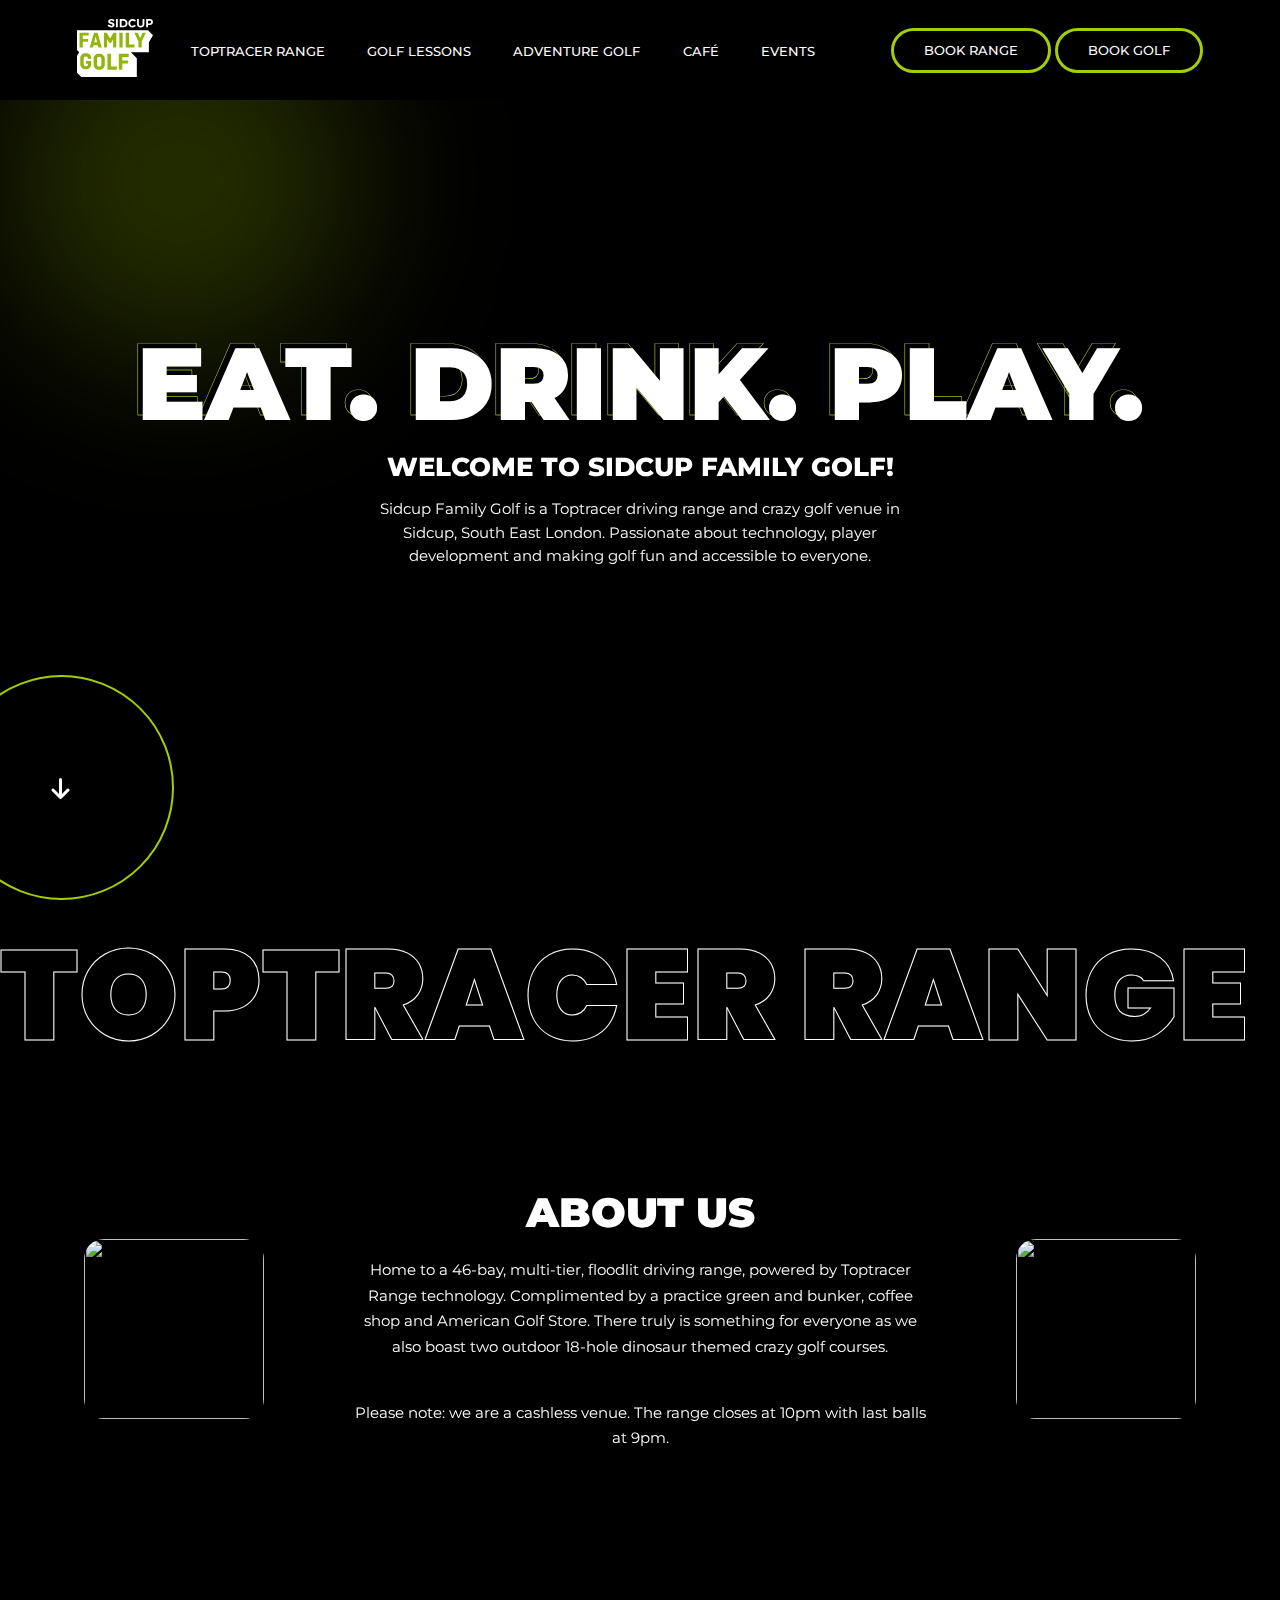
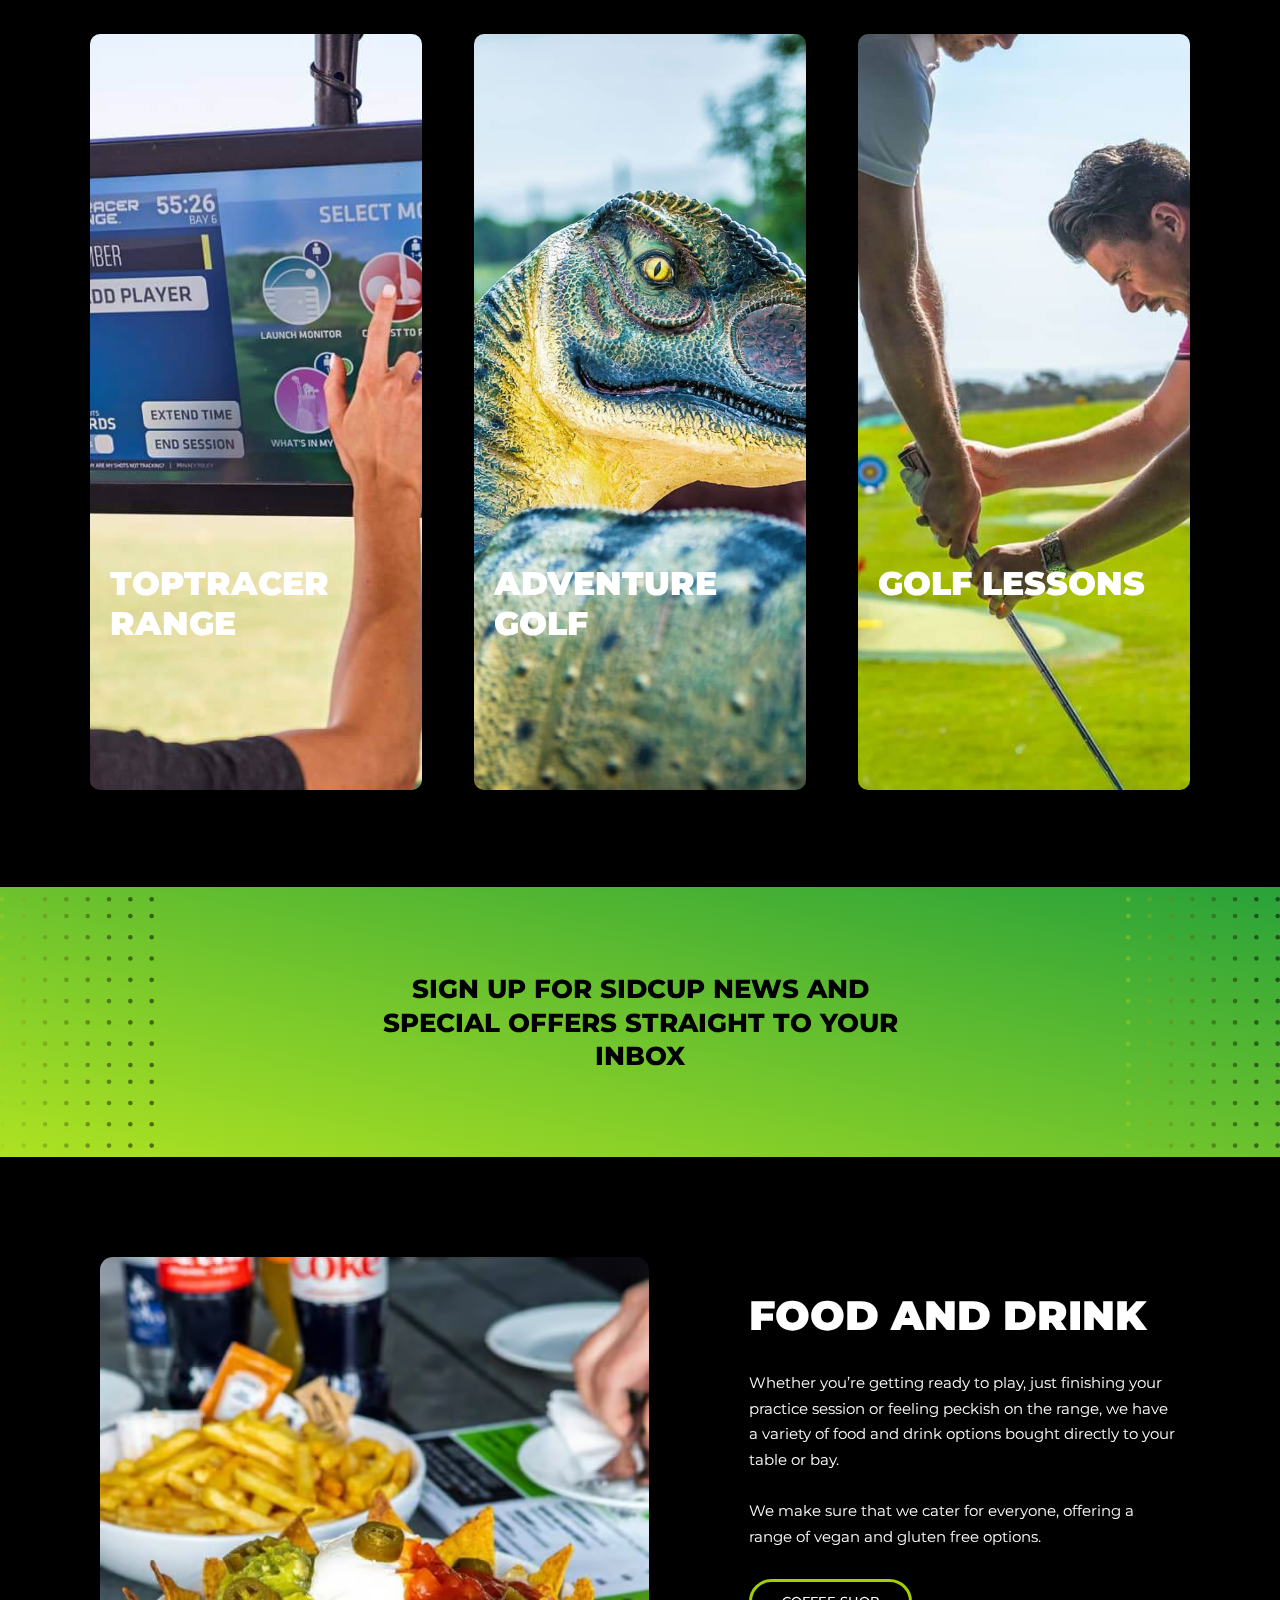
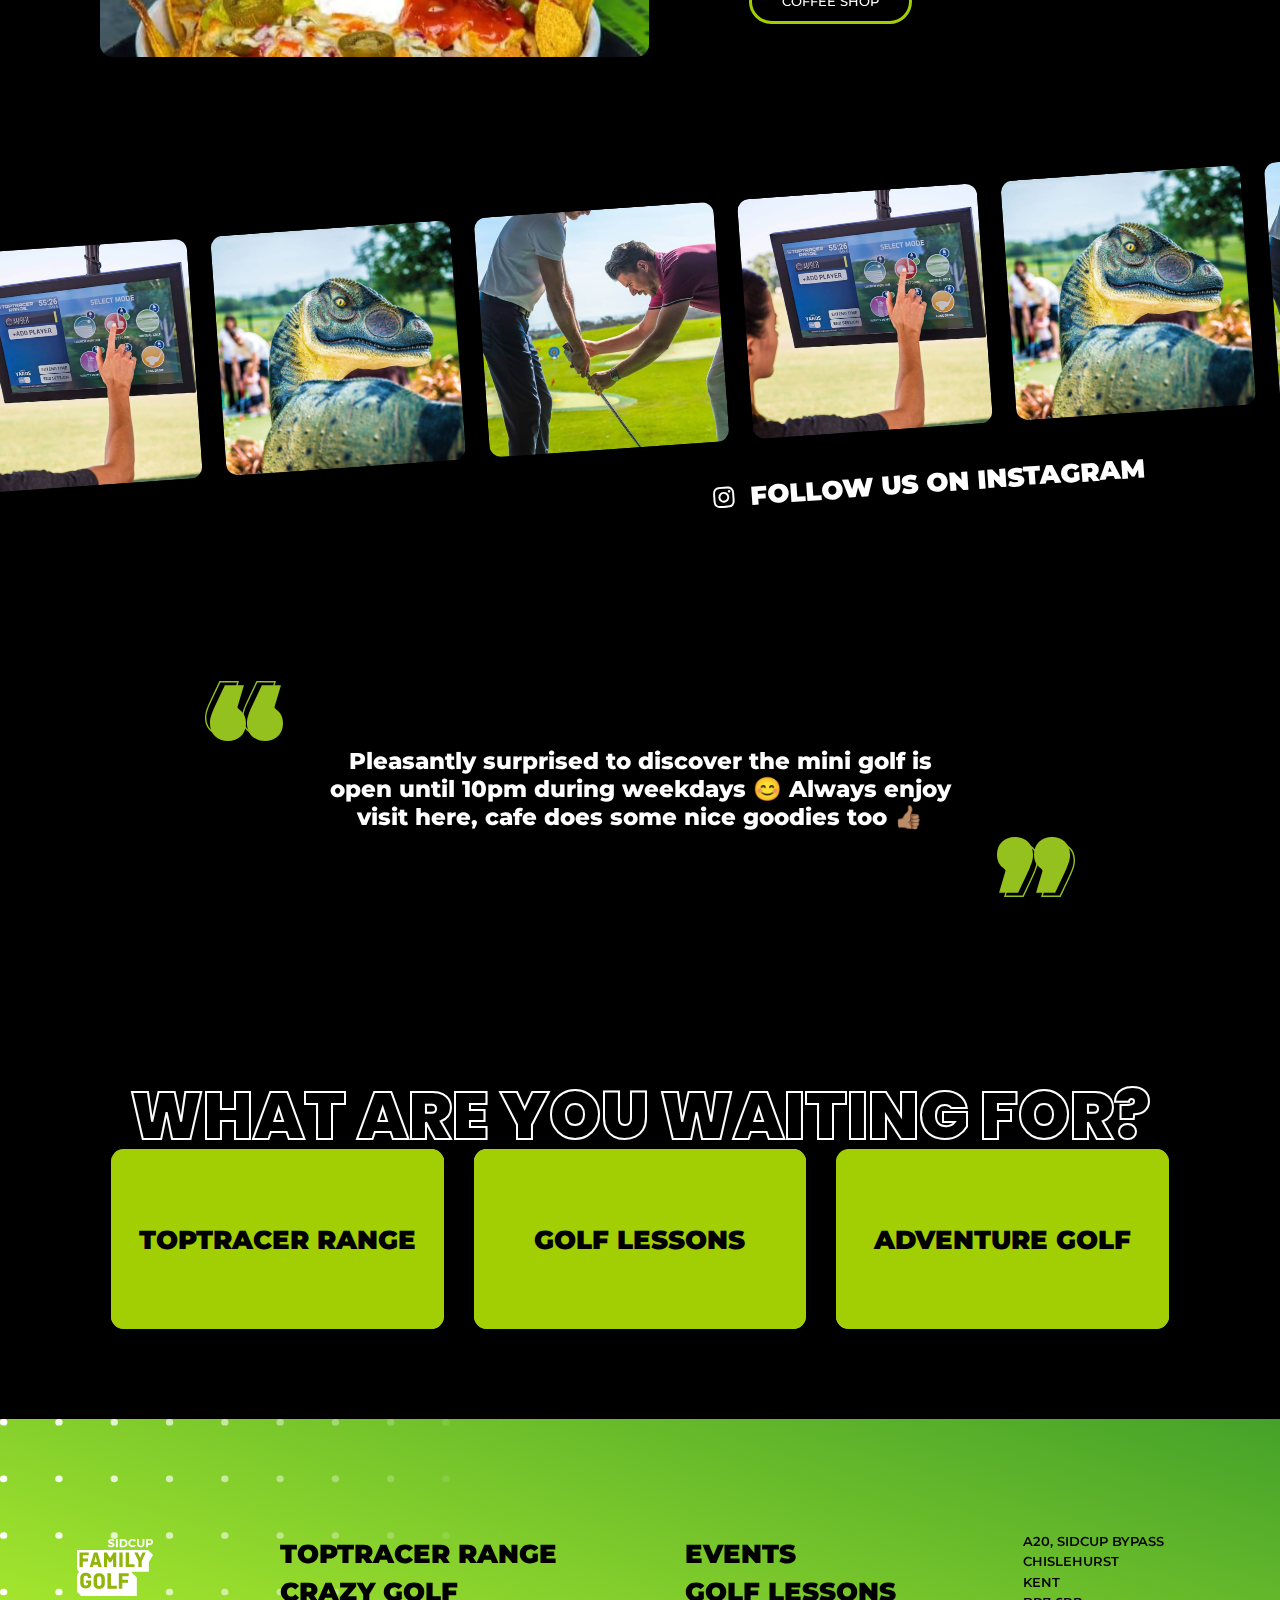
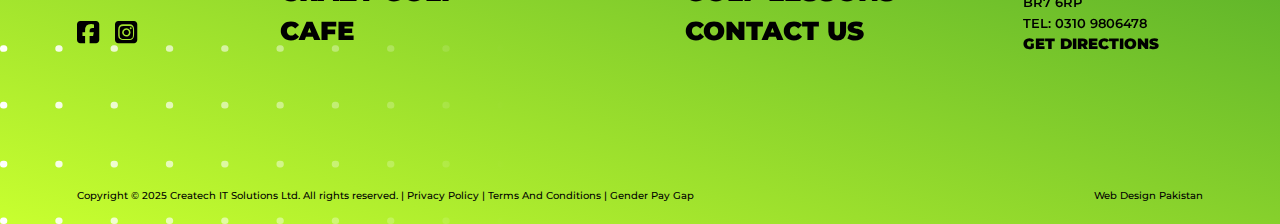
==== commit 13da4693: "Font Change link done" ====
--- a/index.html
+++ b/index.html
@@ -7,6 +7,9 @@
     <link rel="stylesheet" href="SidcupFamilyGolf.css">
     <link rel="stylesheet" href="https://cdnjs.cloudflare.com/ajax/libs/font-awesome/6.7.2/css/all.min.css" integrity="sha512-Evv84Mr4kqVGRNSgIGL/F/aIDqQb7xQ2vcrdIwxfjThSH8CSR7PBEakCr51Ck+w+/U6swU2Im1vVX0SVk9ABhg==" crossorigin="anonymous" referrerpolicy="no-referrer" />
     <link rel="stylesheet" href="media.css">
+    <link href="https://fonts.googleapis.com/css2?family=Poppins:wght@300;400;500;600;700;800;900&display=swap" rel="stylesheet">
+    <link href="https://fonts.googleapis.com/css2?family=Montserrat:wght@300;400;500;600;700;800;900&display=swap" rel="stylesheet">
+
 </head>
 <body>
     <div id="nav">
@@ -59,12 +62,12 @@
                 <div id="about-us-in">
                     <h3>About Us</h3>
                     <p>Home to a 46-bay, multi-tier, floodlit driving range, powered by Toptracer Range technology. Complimented by a practice green and bunker, coffee shop and American Golf Store. There truly is something for everyone as we also boast two outdoor 18-hole dinosaur themed crazy golf courses.
-                </p>
-                <div id="note">
-                    <p>Please note: we are a cashless venue. The range closes at 10pm with last balls at 9pm.</p>
-                </div>
-                    </div>
-                        <img src="https://eiwgew27fhz.exactdn.com/wp-content/uploads/2023/02/home-about-2-300x200.jpg?strip=all&lossy=1&sharp=1&ssl=1" alt="">
+                    </p>
+                    <div id="note">
+                        <p>Please note: we are a cashless venue. The range closes at 10pm with last balls at 9pm.</p>
+                    </div>
+                </div>
+                <img src="https://eiwgew27fhz.exactdn.com/wp-content/uploads/2023/02/home-about-2-300x200.jpg?strip=all&lossy=1&sharp=1&ssl=1" alt="">
             </div>
             <div id="cards-container">
                 <div id="cards" class="card1">
--- a/SidcupFamilyGolf.css
+++ b/SidcupFamilyGolf.css
@@ -48,12 +48,11 @@
 }
 
 #nav {
-    height: auto;
-    min-height: 10vh;
-    width: 100%;
-    display: flex;
-    align-items: center;
-    padding: 2vw 6%;
+    height: 120px;
+    width: 100%;
+    display: flex;
+    align-items: center;
+    padding: 4vw 6%;
     justify-content: space-between;
     position: fixed;
     z-index: 11;
@@ -146,7 +145,7 @@
 #page1 {
     height: 100vh;
     width: 100%;
-    padding-top: 10vh;
+    /* padding-top: 10vh; */
     display: flex;
     align-items: center;
     justify-content: center;
@@ -300,6 +299,7 @@
     padding: 30px 0;
     gap: 4vw;
     cursor: pointer;
+    position: relative;
 }
 #cards-container #cards {
     z-index: 10;
@@ -314,6 +314,14 @@
     position: relative;
     transition: all ease 0.4s;
 }
+.cards-h3 {
+    position: absolute;
+    left: 20px;
+    top: 70%;
+    text-transform: uppercase;
+    font-size: 2.6vw;
+    font-weight: 900;
+}
 .card1 {
     background-image: url(./Images/card\ 1.jpg);
 }
@@ -331,7 +339,7 @@
     height: 100%;
     width: 100%;
     padding: 8vw 2.2vw 0vw;
-    position: relative;
+    position: absolute;
     opacity: 0;
     transition: all ease 0.5s;
     z-index: 12;
@@ -377,14 +385,6 @@
 }
 #cards:hover .overlay {
     opacity: 1;
-}
-.cards-h3 {
-    position: absolute;
-    left: 20px;
-    top: 70%;
-    text-transform: uppercase;
-    font-size: 2.6vw;
-    font-weight: 900;
 }
 .cards-h5 {
     position: absolute;
--- a/media.css
+++ b/media.css
@@ -21,108 +21,101 @@
         width: 44%;
     }
 }
-@media (max-width: 320px) { 
+
+@media (max-width: 799px) { 
     #cursor {
         display: none;
     }
+    .nav-links a {
+        display: none;
+    }
     #nav img {
-        height: 16vw;
-    }
-    .nav-links a {
-        display: none;
+        height: 9vw;
     }
     .nav-buttons button {
         border: 2px solid #a2ce04;
-        font-size: 4vw;
-    }
-    .nav-buttons button:nth-child(2){
-        display: none;
-    }
-    #page1 h1 {
-        font-size: 18vw;
-        line-height: 18vw;
-        width: 80%;
+        font-size: 2vw;
     }
     #page1 h2 {
-        font-size: 6vw;
-        width: 80%;
-        padding: 3vw 0vw;
+        font-size: 3.6vw;
     }
     #page1 p {
-        font-size: 4vw;
-        line-height: 6vw;
-        width: 80%;
-    }
-    #scroller h4 {
-        font-size: 18vw;
-        margin-right: 18px;
+        font-size: 2.2vw;
+        line-height: 3vw;
+        width: 80%;
     }
     #about-us {
-        display: flex;
-        flex-direction: column;
+        flex-direction: column;
+        width: 80%;
+        margin: auto;
+        padding: 0;
         gap: 30px;
+    }
+    #about-us img {
+        width: 50%;
+        height: auto;
+    }
+    #about-us-in {
         width: 100%;
-        padding: 0 10%;
-    }
-    #about-us img {
-        width: 100%;
-        border-radius: 10px;
+    }
+    #about-us-in h3 {
+        font-size: 4.6vw;
+        padding: 0;
+    }
+    #about-us-in p {
+        font-size: 2.4vw;
+        line-height: 4vw;
+    }
+    #about-us img:first-of-type {
+        order: 1;
+    }
+    #about-us img:last-of-type {
+        order: 2;
     }
     #about-us-in {
-        text-align: center;
-        width: 100%;
-    }
-    #about-us-in h3 {
-        font-size: 6vw;
-    }
-    #about-us-in p {
-        font-size: 4vw;
-        line-height: 6vw;
+        order: 3;
     }
     #cards-container {
-        display: flex;
-        flex-direction: column;
-        gap: 30px;
-        min-height: 200vh;
+        height: auto;
+        flex-direction: column;
+        align-items: center;
+        justify-content: center;
+        padding: 30px 0;
+        gap: 4vw;
+        cursor: pointer;
     }
     #cards-container #cards {
-        width: 80%;
-        border-radius: 10px;
-        height: 100%;
+        height: auto;
+        min-height: 300px;
+        width: 80%;
+        flex-grow: 1;
     }
     .cards-h3 {
-        font-size: 8vw;
+        font-size: 4vw;
     }
     .overlay {
-        padding: 28vw 4vw 0vw;
-        position: relative;
-        opacity: 0;
-        transition: all ease 0.5s;
-        z-index: 12;
+        position: absolute;
     }
     .overlay a{
-        width: 18vw;
-        height: 18vw;
-        top: -3%;
-        right: -3%;
-    }
-    .overlay i{
-        font-size: 4vw;
+        width: 10vw;
+        height: 10vw;
+        top: -2%;
+        right: -2%;
     }
     .overlay h3 {
+        padding-bottom: 2vw;
+        font-size: 4vw;
+    }
+    .overlay p {
         color: black;
-        text-transform: uppercase;
-        padding-bottom: 4vw;
-        font-size: 6vw;
-    }
-    .overlay p {
-        font-size: 3.6vw;
-        line-height: 4.8vw;
+        font-size: 2vw;
+        line-height: 3vw;
+        padding-bottom: 20px;
     }
     #green-div h3 {
         width: 80%;
-        font-size: 6vw;
-        line-height: 8vw;
+        font-size: 3vw;
+        line-height: 4vw;
     }
     #food-and-drink {
         display: flex;
@@ -131,7 +124,7 @@
         padding: 40px 0;
     }
     #food-and-drink img {
-        height: 180px;
+        min-height: 180px;
         width: 80%;
         border-radius: 10px;
     }
@@ -139,46 +132,31 @@
         width: 80%;
     }
     #right h1 {
-        font-size: 6vw;
+        font-size: 4.6vw;
     }
     #right p {
-        font-size: 4vw;
-        line-height: 6vw;
+        font-size: 2.4vw;
+        line-height: 4vw;
     }
     #right button {
         border: 2px solid #a2ce04;
-        font-size: 4vw;
-    }
-    #instagram-links {
-        margin-top: 20px;
-    }
-    #instagram-scroller img {
-        width: 180px;
-        border-radius: 10px;
+        font-size: 2vw;
     }
     #instagram-icon {
-        margin: 10px;
-    }
-    #instagram-icon i {
-        font-size: 16px;
-    }
-    #instagram-icon p {
-        font-size: 18px;
+        justify-content: center;
+        margin: 4vh 0;
     }
     #testimonials p {
-        font-size: 5vw;
-        width: 80%;
-    }
-    #testimonials img {
-        height: 20px;
+        font-size: 3.2vw;
+        width: 80%;
     }
     #page3 #colon1 {
-        left: 15%;
-        top: 15%;
+        left: 10%;
+        top: 18%;
     }
     #page3 #colon2 {
-        right: 15%;
-        bottom: 15%;
+        right: 10%;
+        bottom: 18%;
     }
     #page4{
         min-height: 100vh;
@@ -192,7 +170,9 @@
         border-radius: 10px;
     }
     .elem h2{
-        font-size: 8vw;
+        font-size: 4vw;
+        color: white;
+        background: linear-gradient(to bottom, rgba(0, 0, 0, 0.02), rgba(0, 0, 0, 0.67));
     }
     #page4 h1{
         font-size: 5vw;
@@ -200,12 +180,13 @@
         -webkit-text-stroke: 0.4px #ffffff;
     }
     #page5{
-        min-height: 120vh;
-        padding: 10%;
+        min-height: 90vh;
+        padding: 6%;
     }
     .main-content{
         align-items: flex-start;
         flex-direction: column;
+        gap: 20px;
     }
     .left-side{
         width: 100%;
@@ -213,7 +194,7 @@
         justify-content: space-between;
     }
     .left-side img{
-        height: 16vw;
+        height: 9vw;
     }
     .left-side-icons{
         margin-top: 0px;
@@ -222,22 +203,22 @@
         gap: 6px;
     }
     .left-side-icons i{
-        font-size: 8vw;
+        font-size: 4vw;
     }
     .middle a{
-        font-size: 6vw;
+        font-size: 3vw;
         text-align: left;
-        line-height: 8vw;
+        line-height: 4vw;
     }
     .right-side{
         width: 100%;
     }
     .right-side p{
-        font-size: 6vw;
-        line-height: 8vw;
+        font-size: 3vw;
+        line-height: 4vw;
     }
     .right-side a{
-        font-size: 6vw;
+        font-size: 3vw;
     }
     .copyright-section{
         flex-direction: column;
@@ -245,14 +226,139 @@
     }
     .copyright-section p{
         color: black;
-        font-size: 4vw;
+        font-size: 2vw;
         font-weight: 500;
     }
     .copyright-section a{
         margin-top: 6%;
-        font-size: 4vw;
+        font-size: 2vw;
     }
     #page5 .footer-image-dots{
         width: 100%;
     }
+}
+/* Screen Size 425px */
+@media (max-width: 425px){
+    #nav img {
+        height: 12vw;
+    }
+    #page1 h1 {
+        font-size: 16vw;
+        line-height: 16vw;
+        width: 80%;
+    }
+    #page1 h2 {
+        font-size: 6vw;
+        width: 80%;
+        padding: 3vw 0vw;
+    }
+    #page1 p {
+        font-size: 4vw;
+        line-height: 6vw;
+        width: 80%;
+    }
+    #page1 .downward-arrow{
+        width: 18vh;
+        height: 18vh;
+    }
+    #about-us-in h3 {
+        font-size: 6vw;
+    }
+    #about-us-in p{
+        font-size: 4vw;
+        line-height: 6vw;
+    }
+    #about-us img {
+        width: 80%;
+    }
+    .overlay {
+        padding: 12vw 4vw 0vw;
+    }
+    .overlay p{
+    font-size: 3vw;
+    line-height: 5vw;
+    }
+    .overlay a{
+    height: 15vw;
+    width: 15vw;
+    }
+    .overlay i{
+    font-size: 4vw;
+    }
+    .cards-h3 {
+        font-size: 6vw;
+    }
+    #green-div h3 {
+        font-size: 4vw;
+        line-height: 5vw;
+    }
+    #food-and-drink img{
+        height: 250px;
+    }
+    #right h1 {
+        font-size: 6vw;
+    }
+    #right p {
+        font-size: 4vw;
+        line-height: 6vw;
+    }
+    .nav-buttons button {
+        font-size: 2.4vw;
+    }
+    #right button {
+        font-size: 2.4vw;
+    }
+    #instagram-icon p {
+        font-size: 18px;
+    }
+    #instagram-icon i {
+        font-size: 18px;
+    }
+    #testimonials {
+        height: 48vh;
+    }
+    #testimonials p {
+        font-size: 4vw;
+    }
+    #testimonials img {
+        height: 10vw;
+    }
+    #page5 {
+        min-height: 50vh;
+    }
+    .left-side img {
+        height: 12vw;
+    }
+    .left-side-icons i {
+        font-size: 6vw;
+    }
+    .copyright-section p {
+        font-size: 2.4vw;
+    }
+    .copyright-section a {
+        font-size: 2.4vw;
+    }
+}
+
+/* Screen Size 320px */
+@media (max-width: 320px) { 
+    #cursor {
+        display: none;
+    }
+    #nav img {
+        height: 16vw;
+    }
+    .nav-links a {
+        display: none;
+    }
+    .nav-buttons button {
+        border: 2px solid #a2ce04;
+        font-size: 4vw;
+    }
+    .nav-buttons button:nth-child(2){
+        display: none;
+    }
+    #right button {
+        font-size: 3.6vw;
+    }
 }